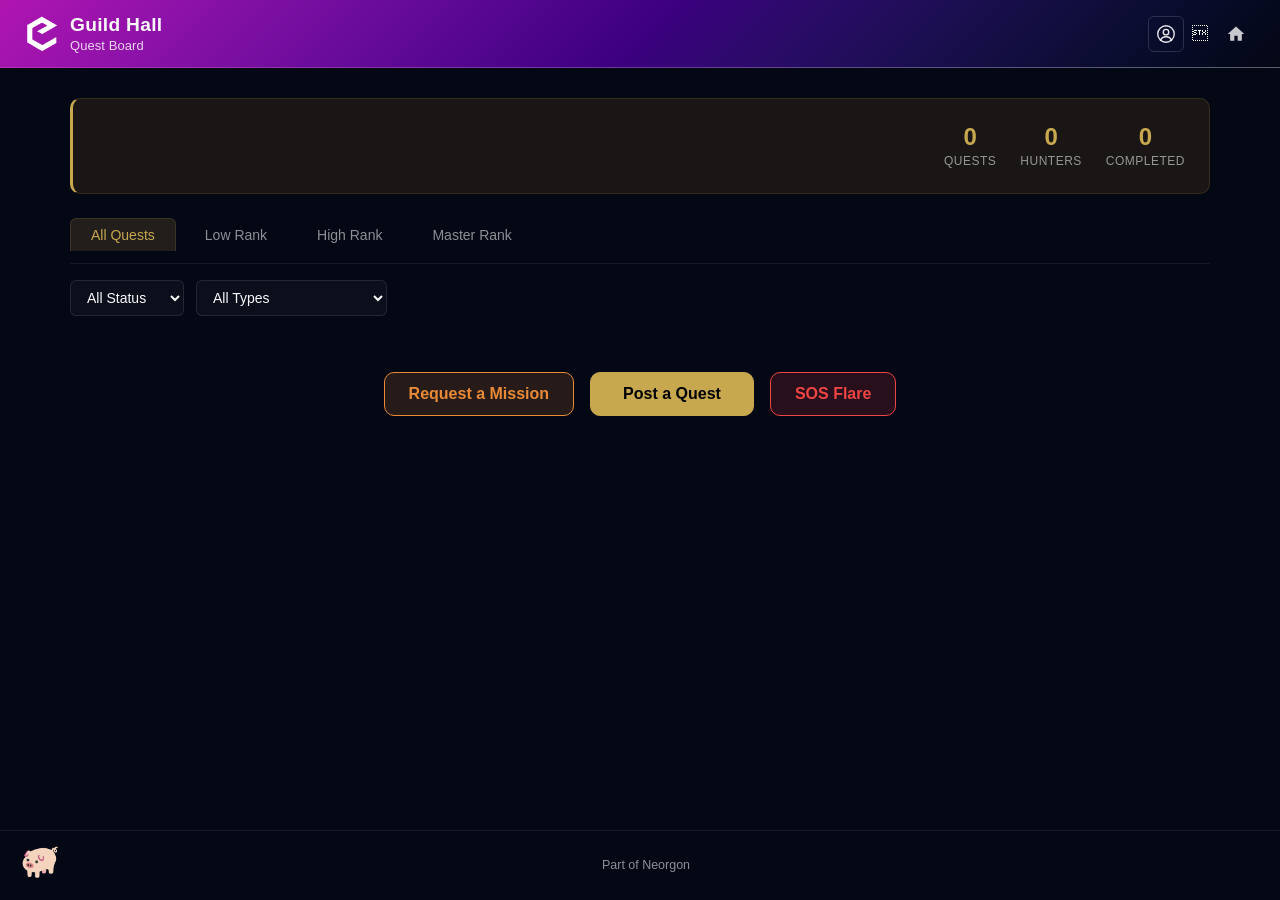
==== index.html @ f0997947 "chore: deploy pending updates — footer kit migration, og refresh, page work" ====
<!DOCTYPE html>
<html lang="en">
<head>
  <meta charset="UTF-8">
  <meta name="viewport" content="width=device-width, initial-scale=1.0">
  <meta http-equiv="Content-Security-Policy" content="default-src 'self'; base-uri 'self'; form-action 'self'; frame-ancestors 'none'; script-src 'self' 'unsafe-inline' https://esm.sh cdn.jsdelivr.net cdnjs.cloudflare.com https://challenges.cloudflare.com https://www.googletagmanager.com https://www.google-analytics.com https://plausible.io; style-src 'self' 'unsafe-inline' https://fonts.googleapis.com https://cdn.neorgon.org; font-src 'self' https://fonts.gstatic.com; img-src 'self' data: blob: https://*.convex.cloud https://img.clerk.com https://cdn.neorgon.org https://i.ytimg.com https://yt3.ggpht.com https://www.google-analytics.com; connect-src 'self' https://*.convex.cloud https://*.clerk.accounts.dev https://*.accounts.dev https://clerk-telemetry.com https://api.clerk.com https://challenges.cloudflare.com https://*.workers.dev https://www.google-analytics.com https://www.googletagmanager.com https://plausible.io; frame-src 'self' https://challenges.cloudflare.com https://*.clerk.accounts.dev https://*.accounts.dev https://www.youtube.com https://www.youtube-nocookie.com; worker-src 'self' blob:">
  <meta name="referrer" content="strict-origin-when-cross-origin">
  <meta http-equiv="X-Content-Type-Options" content="nosniff">
  <title>Guild Hall | Quest Board</title>
  <meta name="description" content="Post quests, track contributors, and unlock rewards on a Monster Hunter-inspired guild board. Gamified feature tracking for teams">
  <meta property="og:title" content="Guild Hall | Quest Board">
  <meta property="og:description" content="Post quests, track contributors, and unlock rewards on a Monster Hunter-inspired guild board">
  <meta property="og:type" content="website">
  <meta property="og:url" content="https://guildhall.neorgon.com/">
  <meta property="og:site_name" content="Neorgon">
  <meta name="twitter:card" content="summary_large_image">
  <meta name="twitter:title" content="Guild Hall | Quest Board">
  <meta name="twitter:description" content="Post quests, track contributors, and unlock rewards on a Monster Hunter-inspired guild board">
  <meta name="robots" content="index, follow">
  <link rel="canonical" href="https://guildhall.neorgon.com/">
  <meta property="og:locale" content="en_US">
  <meta name="theme-color" content="#040714">
  <meta property="og:image" content="https://guildhall.neorgon.com/og-preview.jpg">
  <meta property="og:image:width" content="1200">
  <meta property="og:image:height" content="630">
  <meta name="twitter:image" content="https://guildhall.neorgon.com/og-preview.jpg">
  <link rel="icon" type="image/x-icon" href="https://cdn.neorgon.org/v1.0.0/favicon.ico" />
  <link rel="stylesheet" href="https://cdn.neorgon.org/v1.0.0/styles/base.css">
    <link rel="stylesheet" href="css/style.css">
  <!-- Neorgon Header Kit (vendored; ?header=live swaps CSS to CDN) -->
  <script>(function(){var m=location.search.match(/[?&]theme=([\w-]+)/)||document.cookie.match(/(?:^|;\s*)neo_theme=([\w-]+)/);if(m&&m[1]!=='default')document.documentElement.dataset.theme=decodeURIComponent(m[1]);})();</script>
  <link rel="stylesheet" href="css/neorgon-header.css">
  <link rel="stylesheet" href="css/neorgon-themes.css">
  <link rel="stylesheet" href="https://cdn.neorgon.org/v1.0.0/header/season.css">
  <script defer src="js/neorgon-header.js"></script>
  <link rel="stylesheet" href="css/neorgon-footer.css">
  <script defer src="js/neorgon-footer.js"></script>
  <script type="application/ld+json">
  {
    "@context": "https://schema.org",
    "@type": "WebApplication",
    "name": "Guild Hall",
    "description": "Post quests, track contributors, and unlock rewards on a Monster Hunter-inspired guild board",
    "url": "https://guildhall.neorgon.com/",
    "applicationCategory": "DeveloperApplication",
    "operatingSystem": "Any",
    "offers": { "@type": "Offer", "price": "0", "priceCurrency": "USD" },
    "author": { "@type": "Organization", "name": "Neorgon", "url": "https://neorgon.com/" }
  }
  </script>
</head>
<body>

  <a class="skip-link" href="#main">Skip to content</a>

  <header class="header-bar" data-header-mode="content">
    <div class="header-logo">
      <a href="https://neorgon.com/" target="_blank" rel="noopener noreferrer">
        <img src="energon-classic-logo.png" class="header-logo-img" alt="Neorgon">
      </a>
      <a href="./" class="header-title-link">
        <h1>Guild Hall</h1>
        <div class="header-subtitle">Quest Board</div>
      </a>
    </div>


    <div class="header-right">
      <button type="button" class="auth-toggle" data-keep-mobile id="authToggle" aria-label="Account">
        <svg viewBox="0 0 24 24" width="22" height="22" fill="none" stroke="currentColor" stroke-width="1.5" stroke-linecap="round" stroke-linejoin="round" xmlns="http://www.w3.org/2000/svg" aria-hidden="true">
          <circle cx="12" cy="12" r="9"/>
          <circle cx="12" cy="10" r="3"/>
          <path d="M6 19c1.2-3 3.5-4 6-4s4.8 1 6 4"/>
        </svg>
      </button>
<a class="header-home" href="https://neorgon.com/" title="neorgon.com" aria-label="Neorgon home">
        <svg viewBox="0 0 24 24" fill="currentColor" xmlns="http://www.w3.org/2000/svg">
          <path d="M10 20v-6h4v6h5v-8h3L12 3 2 12h3v8z"/>
        </svg>
      </a>
    </div>
  </header>

  <div class="auth-panel" id="authPanel">
    <div class="auth-panel-inner">
      <div id="authGate">
        <div class="auth-tabs">
          <button class="auth-tab active" data-tab="login">Log In</button>
          <button class="auth-tab" data-tab="register">Register</button>
        </div>
        <div class="auth-form" id="authLoginForm">
          <input type="text" id="authLoginUser" placeholder="Hunter name" autocomplete="username" maxlength="20">
          <input type="password" id="authLoginPass" placeholder="Password" autocomplete="current-password">
          <button class="auth-submit" id="authLoginBtn">Log In</button>
        </div>
        <div class="auth-form" id="authRegisterForm" hidden>
          <input type="text" id="authRegUser" placeholder="Hunter name" autocomplete="username" maxlength="20">
          <input type="password" id="authRegPass" placeholder="Password" autocomplete="new-password">
          <input type="password" id="authInviteCode" placeholder="Invite code" autocomplete="off" title="Ask your Guildmaster for the invite code">
          <button class="auth-submit" id="authRegBtn">Register</button>
        </div>
      </div>
      <div id="authUser" hidden>
        <span class="auth-username" id="authUsername"></span>
        <span class="auth-role" id="authRole" hidden>Guildmaster</span>
        <button class="auth-logout" id="authLogout">Log out</button>
      </div>
    </div>
  </div>
  <div class="auth-divider"></div>

  <main id="main">
    <div class="container">

      <div class="guild-banner">
        <div class="guild-banner-text">
          <p class="guild-motto" id="guildMotto"></p>
        </div>
        <div class="guild-stats">
          <div class="guild-stat"><span class="stat-num" id="statQuests">0</span><span class="stat-label">Quests</span></div>
          <div class="guild-stat"><span class="stat-num" id="statHunters">0</span><span class="stat-label">Hunters</span></div>
          <div class="guild-stat"><span class="stat-num" id="statCompleted">0</span><span class="stat-label">Completed</span></div>
        </div>
      </div>

      <div class="board-controls">
        <div class="rank-tabs">
          <button class="rank-tab active" data-rank="all">All Quests</button>
          <button class="rank-tab rank-low" data-rank="low">Low Rank</button>
          <button class="rank-tab rank-high" data-rank="high">High Rank</button>
          <button class="rank-tab rank-master" data-rank="master">Master Rank</button>
        </div>
        <div class="board-filters">
          <select id="filterStatus" class="mh-select">
            <option value="all">All Status</option>
            <option value="requested">Requested</option>
            <option value="posted">Posted</option>
            <option value="active">Active</option>
            <option value="completed">Completed</option>
          </select>
          <select id="filterCategory" class="mh-select">
            <option value="all">All Types</option>
            <option value="hunt">Hunt (Feature)</option>
            <option value="slay">Slay (Bugfix)</option>
            <option value="capture">Capture (Improvement)</option>
            <option value="investigation">Investigation</option>
          </select>
          <span class="result-count" id="resultCount"></span>
        </div>
      </div>

      <div id="questGrid" class="quest-grid"></div>

      <div class="board-actions">
        <button class="btn-request-quest" id="requestQuestBtn">Request a Mission</button>
        <button class="btn-post-quest" id="postQuestBtn">Post a Quest</button>
        <button class="btn-sos" id="sosBtn" title="Send an SOS Flare">SOS Flare</button>
      </div>

    </div>
  </main>

  <!-- Quest detail modal -->
  <div class="modal" id="questModal">
    <div class="modal-panel quest-detail" id="questDetail"></div>
  </div>

  <!-- Post quest modal -->
  <div class="modal" id="postModal">
    <div class="modal-panel post-form">
      <h3>Post a New Quest</h3>
      <label for="questTitle">Quest Name</label>
      <input id="questTitle" type="text" placeholder="e.g. Implement dark mode toggle" maxlength="80">
      <label for="questDesc">Description</label>
      <textarea id="questDesc" rows="3" placeholder="Describe the objective..."></textarea>
      <div class="form-row">
        <div class="form-field">
          <label for="questRank">Rank</label>
          <select id="questRank" class="mh-select">
            <option value="low">Low Rank (1-3 stars)</option>
            <option value="high">High Rank (4-6 stars)</option>
            <option value="master">Master Rank (7-9 stars)</option>
          </select>
        </div>
        <div class="form-field">
          <label for="questStars">Stars</label>
          <select id="questStars" class="mh-select">
            <option value="1">1</option>
            <option value="2">2</option>
            <option value="3">3</option>
          </select>
        </div>
      </div>
      <div class="form-row">
        <div class="form-field">
          <label for="questCategory">Type</label>
          <select id="questCategory" class="mh-select">
            <option value="hunt">Hunt (Feature)</option>
            <option value="slay">Slay (Bugfix)</option>
            <option value="capture">Capture (Improvement)</option>
            <option value="investigation">Investigation</option>
          </select>
        </div>
        <div class="form-field">
          <label for="questRepo">Repository (optional)</label>
          <input id="questRepo" type="text" placeholder="org/repo">
        </div>
      </div>
      <label for="questReward">Reward Badge</label>
      <select id="questReward" class="mh-select"></select>
      <div class="form-actions">
        <button class="btn-secondary" id="postCancel">Cancel</button>
        <button class="btn-primary" id="postSubmit">Post Quest</button>
      </div>
    </div>
  </div>

  <!-- Request mission modal -->
  <div class="modal" id="requestModal">
    <div class="modal-panel post-form">
      <h3>Request a Mission</h3>
      <label for="reqTitle">Objective</label>
      <input id="reqTitle" type="text" placeholder="e.g. Linkerd + Calico POC" maxlength="80">
      <label for="reqDesc">Description</label>
      <textarea id="reqDesc" rows="3" placeholder="Describe the objective and context..."></textarea>
      <div class="form-row">
        <div class="form-field">
          <label for="reqRank">Rank</label>
          <select id="reqRank" class="mh-select">
            <option value="low">Low Rank (1-3 stars)</option>
            <option value="high">High Rank (4-6 stars)</option>
            <option value="master">Master Rank (7-9 stars)</option>
          </select>
        </div>
        <div class="form-field">
          <label for="reqSublevel">Difficulty (monster)</label>
          <select id="reqSublevel" class="mh-select"></select>
        </div>
      </div>
      <div class="form-row">
        <div class="form-field">
          <label for="reqStars">Stars</label>
          <input id="reqStars" type="number" min="0" placeholder="0 = TBD" value="0">
        </div>
        <div class="form-field">
          <label for="reqKarma">Karma</label>
          <input id="reqKarma" type="number" min="0" placeholder="0 = TBD" value="0">
        </div>
      </div>
      <label for="reqCategory">Type</label>
      <select id="reqCategory" class="mh-select">
        <option value="hunt">Hunt (Feature)</option>
        <option value="slay">Slay (Bugfix)</option>
        <option value="capture">Capture (Improvement)</option>
        <option value="investigation">Investigation</option>
      </select>
      <label for="reqSuggestions">Tool suggestions (one per line)</label>
      <textarea id="reqSuggestions" rows="2" placeholder="Linkerd docs&#10;Calico docs"></textarea>
      <div class="form-actions">
        <button class="btn-secondary" id="reqCancel">Cancel</button>
        <button class="btn-primary" id="reqSubmit">Submit Request</button>
      </div>
    </div>
  </div>

  <!-- Hunter card modal -->
  <div class="modal" id="hunterModal">
    <div class="modal-panel hunter-card" id="hunterCard"></div>
  </div>

  <!-- Poogie easter egg -->
  <div class="poogie" id="poogie" title="Pet me!">&#x1F416;</div>

  <footer class="neo-footer" data-footer-mode="minimal">
  </footer>

  <script type="module" src="js/app.js"></script>
</body>
</html>
---- css/style.css ----
/* ── Reset & base ──────────────────────────────────────────── */
*, *::before, *::after { margin: 0; padding: 0; box-sizing: border-box; }

html { height: 100%; }

:root {
  --bg: #040714;
  --surface-1: rgba(255,255,255,.03);
  --surface-2: rgba(255,255,255,.06);
  --border-subtle: rgba(255,255,255,.07);
  --border: rgba(255,255,255,.1);
  --border-strong: rgba(255,255,255,.22);
  --text-primary: #f9f9f9;
  --text-secondary: #cacaca;
  --text-muted: rgba(255,255,255,.55);
  --accent: #ef4444;
  --accent-dim: rgba(239,68,68,.15);
  --accent-bright: #f87171;
  --font: 'Avenir Next', -apple-system, BlinkMacSystemFont, 'Segoe UI', Roboto, Oxygen, Ubuntu, Cantarell, sans-serif;
  --text-xs: 0.75rem; --text-sm: 0.875rem; --text-base: 1rem;
  --text-lg: 1.125rem; --text-xl: 1.25rem; --text-2xl: 1.5rem;
  --space-1: 4px; --space-2: 8px; --space-3: 12px; --space-4: 16px;
  --space-6: 24px; --space-8: 32px;
  --radius-sm: 6px; --radius: 10px; --radius-lg: 15px;
  --ease-snap: cubic-bezier(0.34, 1.56, 0.64, 1);
  --dur-fast: 120ms; --dur: 200ms;

  /* MH theme tokens */
  --mh-gold: #c8a84e;
  --mh-gold-dim: rgba(200, 168, 78, 0.15);
  --mh-gold-glow: rgba(200, 168, 78, 0.3);
  --mh-parchment: rgba(42, 34, 24, 0.6);
  --mh-leather: #1a1410;
  --mh-low: #4a90d9;
  --mh-low-dim: rgba(74, 144, 217, 0.15);
  --mh-high: #e88a36;
  --mh-high-dim: rgba(232, 138, 54, 0.15);
  --mh-master: #c44dff;
  --mh-master-dim: rgba(196, 77, 255, 0.15);
}

body {
  font-family: var(--font);
  background: var(--bg);
  min-height: 100%;
  color: var(--text-primary);
  display: flex; flex-direction: column;
}

main#main {
  flex: 1;
  display: flex;
  flex-direction: column;
  min-height: 0;
  width: 100%;
}

/* ── Auth toggle ──────────────────────────────────────────── */
.auth-toggle {
  padding: 6px;
  border: 1px solid rgba(255,255,255,0.15);
  border-radius: var(--radius-sm);
  background: transparent;
  color: rgba(255,255,255,0.9);
  cursor: pointer;
  display: flex;
  align-items: center;
  transition: background var(--dur), color var(--dur);
}
.auth-toggle svg {
  width: 22px;
  height: 22px;
  flex-shrink: 0;
  display: block;
}
.auth-toggle:hover { color: #fff; background: rgba(255,255,255,.12); }
.auth-toggle.logged-in { color: var(--mh-gold); }
.auth-toggle.logged-in svg circle:nth-of-type(2) {
  fill: currentColor;
  stroke: none;
}

/* ── Auth panel ───────────────────────────────────────────── */
.auth-panel {
  max-height: 0; overflow: hidden;
  background: linear-gradient(180deg, #0a0814 0%, var(--bg) 100%);
  transition: max-height 0.3s ease, padding 0.3s ease;
  padding: 0 var(--space-6);
}
.auth-panel.open { max-height: 160px; padding: var(--space-4) var(--space-6); }
.auth-panel-inner { max-width: 480px; margin: 0 auto; }
.auth-panel [hidden] { display: none !important; }
.auth-tabs { display: flex; gap: 4px; margin-bottom: var(--space-3); }
.auth-tab {
  flex: 1; padding: 7px; text-align: center;
  background: rgba(255,255,255,.04); border: 1px solid rgba(255,255,255,.18); border-radius: var(--radius-sm);
  color: rgba(255,255,255,.7); font: inherit; font-size: var(--text-sm); font-weight: 500;
  cursor: pointer; transition: color .15s, border-color .15s, background .15s;
}
.auth-tab:hover { color: var(--text-primary); border-color: rgba(255,255,255,.3); }
.auth-tab.active { color: var(--mh-gold); border-color: var(--mh-gold); background: var(--mh-gold-dim); }
.auth-form { display: flex; gap: var(--space-2); align-items: center; flex-wrap: wrap; }
.auth-form input {
  flex: 1; min-width: 120px;
  background: var(--surface-1); border: 1px solid var(--border); border-radius: var(--radius-sm);
  padding: 8px 12px; font: inherit; font-size: var(--text-sm); color: var(--text-primary); outline: none;
  transition: border-color .2s;
}
.auth-form input::placeholder { color: var(--text-muted); }
.auth-form input:focus { border-color: var(--mh-gold); }
.auth-submit {
  padding: 8px 18px; border-radius: var(--radius-sm);
  border: 1px solid var(--mh-gold); background: var(--mh-gold); color: #000;
  font: inherit; font-size: var(--text-sm); font-weight: 600;
  cursor: pointer; transition: opacity .15s; white-space: nowrap;
}
.auth-submit:hover { opacity: .85; }
#authUser { display: flex; align-items: center; gap: var(--space-3); }
.auth-username { font-size: var(--text-sm); font-weight: 600; color: var(--mh-gold); }
.auth-role {
  font-size: var(--text-xs); font-weight: 700;
  padding: 2px 8px; border-radius: 4px;
  background: var(--mh-master-dim); color: var(--mh-master);
  text-transform: uppercase; letter-spacing: .5px;
}
.auth-logout {
  background: none; border: 1px solid var(--border); border-radius: var(--radius-sm);
  padding: 5px 12px; font: inherit; font-size: var(--text-xs); color: var(--text-muted);
  cursor: pointer; transition: color .15s, border-color .15s;
}
.auth-logout:hover { color: var(--text-primary); border-color: var(--border-strong); }
.auth-divider {
  height: 0;
  background: linear-gradient(90deg, transparent 0%, var(--mh-gold) 50%, transparent 100%);
  transition: height 0.3s ease;
}
.auth-panel.open + .auth-divider { height: 2px; }

/* ── Layout ───────────────────────────────────────────────── */
.container {
  max-width: 1200px; width: 100%; margin: 0 auto;
  padding: 30px; flex: 1;
}


/* ── Guild banner ─────────────────────────────────────────── */
.guild-banner {
  background: var(--mh-parchment);
  border: 1px solid var(--mh-gold-dim);
  border-left: 3px solid var(--mh-gold);
  border-radius: var(--radius);
  padding: var(--space-6);
  margin-bottom: var(--space-6);
  display: flex; align-items: center; justify-content: space-between;
  gap: var(--space-6);
}
.guild-motto {
  font-size: var(--text-sm); color: var(--mh-gold);
  font-style: italic; max-width: 500px; line-height: 1.5;
}
.guild-stats { display: flex; gap: var(--space-6); flex-shrink: 0; }
.guild-stat { text-align: center; }
.stat-num { display: block; font-size: var(--text-2xl); font-weight: 700; color: var(--mh-gold); }
.stat-label { font-size: var(--text-xs); color: var(--text-muted); text-transform: uppercase; letter-spacing: .5px; }

/* ── Board controls ───────────────────────────────────────── */
.board-controls { margin-bottom: var(--space-6); }

.rank-tabs {
  display: flex; gap: var(--space-2); margin-bottom: var(--space-4);
  border-bottom: 1px solid var(--border-subtle); padding-bottom: var(--space-3);
}
.rank-tab {
  padding: 8px 20px; border-radius: var(--radius-sm) var(--radius-sm) 0 0;
  background: transparent; border: 1px solid transparent; border-bottom: none;
  color: var(--text-muted); font: inherit; font-size: var(--text-sm);
  cursor: pointer; transition: all var(--dur); font-weight: 500;
}
.rank-tab:hover { color: var(--text-primary); background: var(--surface-1); }
.rank-tab.active {
  color: var(--mh-gold); background: var(--mh-gold-dim);
  border-color: var(--mh-gold-dim);
}
.rank-tab.rank-low.active { color: var(--mh-low); background: var(--mh-low-dim); border-color: var(--mh-low-dim); }
.rank-tab.rank-high.active { color: var(--mh-high); background: var(--mh-high-dim); border-color: var(--mh-high-dim); }
.rank-tab.rank-master.active { color: var(--mh-master); background: var(--mh-master-dim); border-color: var(--mh-master-dim); }

.board-filters {
  display: flex; align-items: center; gap: var(--space-3); flex-wrap: wrap;
}

.mh-select {
  padding: 8px 12px; background: var(--surface-1); border: 1px solid var(--border);
  border-radius: var(--radius-sm); color: var(--text-primary);
  font: inherit; font-size: var(--text-sm); cursor: pointer;
  transition: border-color var(--dur); outline: none;
}
.mh-select:focus { border-color: var(--mh-gold); }
.mh-select option { background: #0d0f1a; color: var(--text-primary); }

.result-count { font-size: var(--text-sm); color: var(--text-muted); margin-left: auto; }

/* ── Quest grid ───────────────────────────────────────────── */
.quest-grid {
  display: grid; grid-template-columns: repeat(auto-fill, minmax(340px, 1fr));
  gap: var(--space-4);
}

/* ── Quest card ───────────────────────────────────────────── */
.quest-card {
  background: var(--mh-parchment);
  border: 1px solid var(--border);
  border-radius: var(--radius);
  padding: var(--space-6);
  cursor: pointer;
  transition: transform var(--dur) ease-out, box-shadow var(--dur) ease-out, border-color var(--dur);
  animation: fadeIn 0.3s ease-out both;
  display: flex; flex-direction: column; gap: var(--space-2);
}
.quest-card:hover {
  transform: translateY(-3px);
  box-shadow: 0 8px 24px rgba(0,0,0,0.3);
}
.quest-card.rank-low { border-left: 3px solid var(--mh-low); }
.quest-card.rank-low:hover { border-color: var(--mh-low); }
.quest-card.rank-high { border-left: 3px solid var(--mh-high); }
.quest-card.rank-high:hover { border-color: var(--mh-high); }
.quest-card.rank-master { border-left: 3px solid var(--mh-master); }
.quest-card.rank-master:hover { border-color: var(--mh-master); }

.quest-card-header { display: flex; align-items: center; gap: var(--space-2); flex-wrap: wrap; }

.quest-card-monster { flex-shrink: 0; }
.quest-monster-icon {
  width: 36px; height: 36px; display: block; object-fit: contain;
  filter: drop-shadow(0 0 4px rgba(200,168,78,.4));
}
.quest-rewards-text {
  font-size: var(--text-xs); color: var(--text-muted); font-weight: 500;
}

.quest-rank-badge {
  font-size: var(--text-xs); font-weight: 600; padding: 3px 10px;
  border-radius: 12px; text-transform: uppercase; letter-spacing: .5px;
}
.quest-rank-badge.rank-low { background: var(--mh-low-dim); color: var(--mh-low); }
.quest-rank-badge.rank-high { background: var(--mh-high-dim); color: var(--mh-high); }
.quest-rank-badge.rank-master { background: var(--mh-master-dim); color: var(--mh-master); }
.quest-rank-badge.small { font-size: 0.65rem; padding: 2px 6px; }

.quest-stars { display: flex; gap: 2px; }
.star { font-size: 0.9rem; }
.star-low { color: var(--mh-low); }
.star-high { color: var(--mh-high); }
.star-master { color: var(--mh-master); }
.star-tbd { color: var(--text-muted); font-size: var(--text-xs); font-weight: 600; }
.quest-stars-lg .star { font-size: 1.2rem; }

.quest-status {
  font-size: var(--text-xs); font-weight: 500; padding: 2px 8px;
  border-radius: 8px; margin-left: auto;
}
.status-posted { background: rgba(255,255,255,.08); color: var(--text-muted); }
.status-requested { background: rgba(232,138,54,.15); color: var(--mh-high); }
.status-active { background: var(--mh-gold-dim); color: var(--mh-gold); }
.status-completed { background: rgba(74,222,128,.12); color: #4ade80; }

.quest-title {
  font-size: var(--text-lg); font-weight: 600; color: var(--text-primary);
  line-height: 1.3;
}
.quest-desc {
  font-size: var(--text-sm); color: var(--text-muted); line-height: 1.5;
  display: -webkit-box; -webkit-line-clamp: 2; -webkit-box-orient: vertical; overflow: hidden;
}

.quest-meta {
  display: flex; align-items: center; gap: var(--space-2); flex-wrap: wrap;
  margin-top: var(--space-2);
}
.quest-category {
  font-size: var(--text-xs); color: var(--text-secondary);
  background: var(--surface-2); padding: 2px 10px; border-radius: 10px;
}
.quest-repo {
  font-size: var(--text-xs); color: var(--text-muted);
  font-family: 'SF Mono', Consolas, monospace;
}
.quest-hunters { font-size: var(--text-xs); color: var(--text-muted); }
.quest-reward-tag {
  font-size: var(--text-xs); color: var(--mh-gold);
  background: var(--mh-gold-dim); padding: 2px 8px; border-radius: 8px;
}

.quest-footer {
  display: flex; justify-content: space-between; align-items: center;
  margin-top: var(--space-2); padding-top: var(--space-2);
  border-top: 1px solid var(--border-subtle);
}
.quest-posted-by { font-size: var(--text-xs); color: var(--text-muted); }
.quest-time { font-size: var(--text-xs); color: var(--text-muted); }

/* ── Board actions ────────────────────────────────────────── */
.board-actions {
  display: flex; justify-content: center; gap: var(--space-4);
  margin-top: var(--space-8); padding-bottom: var(--space-8);
}

.btn-request-quest {
  padding: 12px 24px;
  background: var(--mh-high-dim); border: 1px solid var(--mh-high);
  border-radius: var(--radius); color: var(--mh-high);
  font: inherit; font-size: var(--text-base); font-weight: 600;
  cursor: pointer; transition: all var(--dur);
}
.btn-request-quest:hover { background: var(--mh-high); color: #000; }

.btn-post-quest {
  padding: 12px 32px;
  background: var(--mh-gold); border: 1px solid var(--mh-gold);
  border-radius: var(--radius); color: #000;
  font: inherit; font-size: var(--text-base); font-weight: 600;
  cursor: pointer; transition: all var(--dur);
}
.btn-post-quest:hover { filter: brightness(1.1); box-shadow: 0 0 20px var(--mh-gold-glow); }

.btn-sos {
  padding: 12px 24px;
  background: var(--accent-dim); border: 1px solid var(--accent);
  border-radius: var(--radius); color: var(--accent);
  font: inherit; font-size: var(--text-base); font-weight: 600;
  cursor: pointer; transition: all var(--dur);
}
.btn-sos:hover { background: var(--accent); color: #fff; }
.btn-sos.sos-active {
  animation: sosPulse 0.5s ease-out;
  background: var(--accent); color: #fff;
}
@keyframes sosPulse {
  0% { box-shadow: 0 0 0 0 rgba(239,68,68,.6); }
  100% { box-shadow: 0 0 0 20px rgba(239,68,68,0); }
}

/* ── Empty state ──────────────────────────────────────────── */
.empty-state {
  grid-column: 1 / -1; text-align: center;
  padding: 60px 20px; color: var(--text-muted); font-size: var(--text-sm);
}

/* ── Modals ───────────────────────────────────────────────── */
.modal {
  display: none; position: fixed; inset: 0; z-index: 300;
  background: rgba(0,0,0,.65); backdrop-filter: blur(4px);
  align-items: center; justify-content: center;
  padding: var(--space-6);
}
.modal.open { display: flex; }

.modal-panel {
  background: #0d0f1a;
  border: 1px solid var(--border);
  border-radius: var(--radius-lg);
  padding: var(--space-8);
  width: 100%; max-width: 600px;
  max-height: 85vh; overflow-y: auto;
  animation: fadeIn 0.2s ease-out;
  position: relative;
}

.modal-close {
  position: absolute; top: 12px; right: 16px;
  background: none; border: none; color: var(--text-muted);
  font-size: 1.5rem; cursor: pointer; padding: 4px 8px;
  transition: color var(--dur);
}
.modal-close:hover { color: var(--text-primary); }

/* ── Quest detail ─────────────────────────────────────────── */
.qd-header { display: flex; align-items: center; gap: var(--space-3); margin-bottom: var(--space-4); flex-wrap: wrap; }
.qd-monster .quest-monster-icon { width: 48px; height: 48px; }
.qd-rewards { font-size: var(--text-sm); color: var(--text-secondary); font-weight: 500; }
.qd-title { font-size: var(--text-2xl); font-weight: 700; margin-bottom: var(--space-2); color: var(--text-primary); }
.qd-category { font-size: var(--text-sm); color: var(--text-secondary); margin-bottom: var(--space-4); }
.qd-desc { font-size: var(--text-base); color: var(--text-secondary); line-height: 1.6; margin-bottom: var(--space-4); }
.qd-repo { font-size: var(--text-sm); color: var(--text-muted); margin-bottom: var(--space-3); }
.qd-reward {
  font-size: var(--text-sm); color: var(--text-secondary);
  background: var(--mh-gold-dim); padding: var(--space-3);
  border-radius: var(--radius-sm); margin-bottom: var(--space-4);
  border-left: 3px solid var(--mh-gold);
}
.reward-badge { color: var(--mh-gold); font-weight: 600; }
.qd-suggestions { margin-bottom: var(--space-4); }
.qd-suggestions h4 { font-size: var(--text-sm); color: var(--text-secondary); margin-bottom: var(--space-2); }
.qd-suggestions-list { margin: 0; padding-left: 20px; color: var(--text-muted); font-size: var(--text-sm); line-height: 1.8; }
.qd-suggestions-empty { font-size: var(--text-sm); color: var(--text-muted); font-style: italic; margin: 0; }
.qd-suggestions-edit textarea { width: 100%; margin-bottom: var(--space-2); padding: 8px 12px; background: var(--surface-1); border: 1px solid var(--border); border-radius: var(--radius-sm); color: var(--text-primary); font: inherit; font-size: var(--text-sm); }
.qd-suggestions-edit .btn-secondary { margin-right: var(--space-2); }
.btn-link { background: none; border: none; color: var(--mh-gold); font: inherit; font-size: var(--text-sm); cursor: pointer; padding: 0; text-decoration: underline; }
.btn-link:hover { color: var(--mh-gold-glow); }
.qd-info { font-size: var(--text-sm); color: var(--text-muted); margin-bottom: var(--space-4); line-height: 2; }

.hunter-tag {
  display: inline-block; padding: 2px 10px; border-radius: 10px;
  background: var(--surface-2); color: var(--text-secondary);
  font-size: var(--text-xs); cursor: pointer; transition: all var(--dur);
}
.hunter-tag:hover { background: var(--mh-gold-dim); color: var(--mh-gold); }
.hunter-tag.completed { background: rgba(74,222,128,.12); color: #4ade80; }

.qd-actions { display: flex; gap: var(--space-3); margin-top: var(--space-4); }
.btn-accept {
  padding: 10px 24px; border-radius: var(--radius-sm);
  background: var(--mh-gold-dim); border: 1px solid var(--mh-gold); color: var(--mh-gold);
  font: inherit; font-size: var(--text-sm); font-weight: 600;
  cursor: pointer; transition: all var(--dur);
}
.btn-accept:hover { background: var(--mh-gold); color: #000; }
.btn-complete {
  padding: 10px 24px; border-radius: var(--radius-sm);
  background: rgba(74,222,128,.12); border: 1px solid #4ade80; color: #4ade80;
  font: inherit; font-size: var(--text-sm); font-weight: 600;
  cursor: pointer; transition: all var(--dur);
}
.btn-complete:hover { background: #4ade80; color: #000; }
.btn-approve {
  padding: 10px 24px; border-radius: var(--radius-sm);
  background: var(--mh-high-dim); border: 1px solid var(--mh-high); color: var(--mh-high);
  font: inherit; font-size: var(--text-sm); font-weight: 600;
  cursor: pointer; transition: all var(--dur);
}
.btn-approve:hover { background: var(--mh-high); color: #000; }
.qd-actions .btn-approve { order: -1; }
.qd-login-hint { font-size: var(--text-sm); color: var(--text-muted); font-style: italic; }

/* ── Post quest form ──────────────────────────────────────── */
.post-form h3 { font-size: var(--text-lg); margin-bottom: var(--space-4); color: var(--mh-gold); }
.post-form label {
  display: block; font-size: var(--text-sm); color: var(--text-secondary);
  margin-bottom: var(--space-1); margin-top: var(--space-3);
}
.post-form input, .post-form textarea {
  width: 100%; padding: 10px 14px;
  background: var(--surface-1); border: 1px solid var(--border);
  border-radius: var(--radius-sm); color: var(--text-primary);
  font: inherit; font-size: var(--text-sm); outline: none;
  transition: border-color var(--dur);
}
.post-form input:focus, .post-form textarea:focus { border-color: var(--mh-gold); }
.post-form textarea { resize: vertical; min-height: 60px; }
.form-row { display: flex; gap: var(--space-4); margin-top: var(--space-2); }
.form-field { flex: 1; }
.form-field label { margin-top: var(--space-2); }
.form-actions {
  display: flex; gap: var(--space-2); margin-top: var(--space-6); justify-content: flex-end;
}
.btn-secondary {
  padding: 8px 20px; border-radius: var(--radius-sm);
  background: var(--surface-2); border: 1px solid var(--border); color: var(--text-secondary);
  font: inherit; font-size: var(--text-sm); cursor: pointer; transition: all var(--dur);
}
.btn-secondary:hover { background: rgba(255,255,255,.08); }
.btn-primary {
  padding: 8px 20px; border-radius: var(--radius-sm);
  background: var(--mh-gold); border: 1px solid var(--mh-gold); color: #000;
  font: inherit; font-size: var(--text-sm); font-weight: 600;
  cursor: pointer; transition: all var(--dur);
}
.btn-primary:hover { filter: brightness(1.1); }

/* ── Hunter card ──────────────────────────────────────────── */
.hc-header { display: flex; align-items: center; gap: var(--space-4); margin-bottom: var(--space-6); }
.hc-avatar {
  width: 60px; height: 60px; border-radius: 50%;
  background: var(--mh-gold-dim); border: 2px solid var(--mh-gold);
  display: flex; align-items: center; justify-content: center;
  font-size: var(--text-2xl); font-weight: 700; color: var(--mh-gold);
}
.hc-name { font-size: var(--text-xl); font-weight: 700; color: var(--text-primary); }
.hc-title { font-size: var(--text-sm); color: var(--mh-gold); font-style: italic; }
.hc-stats {
  display: flex; gap: var(--space-6); margin-bottom: var(--space-6);
  padding: var(--space-4); background: var(--mh-parchment);
  border-radius: var(--radius-sm); border-left: 3px solid var(--mh-gold);
}
.hc-stat { text-align: center; flex: 1; }
.hc-badges h4, .hc-quests h4 { font-size: var(--text-sm); color: var(--text-secondary); margin-bottom: var(--space-3); }
.badge-grid { display: flex; flex-wrap: wrap; gap: var(--space-2); margin-bottom: var(--space-6); }
.badge-item {
  display: flex; align-items: center; gap: var(--space-2);
  padding: 6px 12px; border-radius: var(--radius-sm);
  background: var(--surface-1); border: 1px solid var(--border);
  font-size: var(--text-sm);
}
.badge-icon { font-size: 1.1rem; }
.badge-name { color: var(--text-secondary); }
.badge-low { border-color: var(--mh-low-dim); }
.badge-high { border-color: var(--mh-high-dim); }
.badge-master { border-color: var(--mh-master-dim); }
.badge-special { border-color: var(--mh-gold-dim); }
.hc-no-badges { font-size: var(--text-sm); color: var(--text-muted); margin-bottom: var(--space-6); }
.hc-quest-row {
  display: flex; align-items: center; gap: var(--space-3);
  padding: 6px 0; border-bottom: 1px solid var(--border-subtle);
  font-size: var(--text-sm); color: var(--text-secondary);
}
.hc-empty { font-size: var(--text-sm); color: var(--text-muted); }

/* ── Quest complete overlay ───────────────────────────────── */
.quest-complete-overlay {
  position: fixed; inset: 0; z-index: 500;
  background: rgba(0,0,0,.7);
  display: flex; align-items: center; justify-content: center;
  opacity: 0; transition: opacity 0.5s ease;
  pointer-events: none;
}
.quest-complete-overlay.show { opacity: 1; }
.quest-complete-text {
  font-size: 3rem; font-weight: 800; color: var(--mh-gold);
  text-shadow: 0 0 40px var(--mh-gold-glow), 0 0 80px var(--mh-gold-glow);
  letter-spacing: 6px; text-transform: uppercase;
  animation: questCompleteIn 0.6s var(--ease-snap);
}
@keyframes questCompleteIn {
  from { transform: scale(0.5); opacity: 0; }
  to { transform: scale(1); opacity: 1; }
}

/* ── Poogie ───────────────────────────────────────────────── */
.poogie {
  position: fixed; bottom: 20px; left: 20px;
  font-size: 2rem; cursor: pointer;
  transition: transform 0.3s var(--ease-snap);
  filter: grayscale(0.3);
  z-index: 100;
  user-select: none;
}
.poogie:hover { filter: grayscale(0); transform: scale(1.2); }
.poogie.pet { animation: poogieBounce 0.4s var(--ease-snap); }
@keyframes poogieBounce {
  0% { transform: scale(1); }
  40% { transform: scale(1.4) rotate(-10deg); }
  100% { transform: scale(1); }
}

/* ── Toast ────────────────────────────────────────────────── */
.toast {
  position: fixed; bottom: 24px; right: 24px; z-index: 999;
  background: #1a1730; border: 1px solid var(--mh-gold-dim);
  border-radius: 8px; padding: 10px 16px;
  font-size: 0.84rem; color: var(--text-primary);
  box-shadow: 0 4px 20px rgba(0,0,0,0.55);
  pointer-events: none;
  transform: translateY(8px); opacity: 0;
  transition: opacity 0.18s, transform 0.18s;
}
.toast.visible { opacity: 1; transform: translateY(0); }

/* ── Focus & skip link ────────────────────────────────────── */
:focus-visible { outline: 2px solid var(--mh-gold); outline-offset: 2px; }
.skip-link {
  position: absolute; top: -100%; left: var(--space-4); z-index: 1000;
  padding: var(--space-2) var(--space-4);
  background: var(--mh-gold); color: #000;
  font-weight: 600; font-size: var(--text-sm);
  border-radius: 0 0 var(--radius-sm) var(--radius-sm);
  text-decoration: none; transition: top var(--dur);
}
.skip-link:focus { top: 0; }

/* ── Animations ───────────────────────────────────────────── */
@keyframes fadeIn {
  from { opacity: 0; transform: translateY(8px); }
  to   { opacity: 1; transform: translateY(0); }
}
button:active { transform: scale(0.97); transition-duration: var(--dur-fast); }

/* ── Reduced motion ───────────────────────────────────────── */
@media (prefers-reduced-motion: reduce) {
  *, *::before, *::after {
    animation-duration: 0.01ms !important;
    transition-duration: 0.01ms !important;
  }
}

/* ── Responsive ───────────────────────────────────────────── */
@media (max-width: 700px) {
  .container { padding: var(--space-4); }
  .guild-banner { flex-direction: column; text-align: center; }
  .guild-stats { justify-content: center; }
  .rank-tabs { flex-wrap: wrap; gap: var(--space-1); }
  .rank-tab { flex: 1; min-width: 0; padding: 8px 12px; text-align: center; font-size: var(--text-xs); }
  .board-filters { gap: var(--space-2); }
  .quest-grid { grid-template-columns: 1fr; }
  .board-actions { flex-direction: column; align-items: center; }
  .form-row { flex-direction: column; gap: var(--space-2); }
  .modal-panel { padding: var(--space-6); max-height: 90vh; }
  .quest-complete-text { font-size: 1.8rem; letter-spacing: 3px; }
  .auth-panel.open { max-height: 220px; }
  .auth-form { flex-direction: column; }
  .auth-form input { width: 100%; }
}
---- css/neorgon-header.css ----
/* ══════════════════════════════════════════════════════════════
   Neorgon Header Kit — header.css
   Canonical source: packages/neorgon-ui/header/
   Vendored per site as css/neorgon-header.css — do not edit copies.
   Live CDN: https://cdn.neorgon.org/v1.0.0/header/header.css
   ══════════════════════════════════════════════════════════════ */

:root {
  /* Geometry */
  --header-h: 68px;
  --header-h-app: 56px;
  --header-control-h: 40px; /* every header control (buttons, ⋯, palette, home) shares this height */
  /* Logo height. A token, not a literal, so a site can make the mark carry more
     weight without forking the kit. Default 36px = the historical value, so
     nothing changes for a site that never sets it. The bar is 68px with no
     vertical padding, so ~52px is the practical ceiling before the mark starts
     to look wedged against the edges. */
  --header-logo-h: 36px;
  --header-logo-h-mobile: 28px;

  /* Palette — themes override these (see themes.css) */
  --header-bg-start: #B015B0;
  --header-bg-mid: #3D0080;
  --header-bg-end: #040714;
  /* Kept here for anything that references the composed gradient, but the
     authoritative copy is re-declared on .header-bar below — see the note
     there before changing either. */
  --header-bg: linear-gradient(in oklch 135deg, var(--header-bg-start) 0%, var(--header-bg-mid) 50%, var(--header-bg-end) 100%);
  --header-glass: rgba(0, 9, 18, .35);
  --header-text: #f9f9f9;
  --header-text-dim: rgba(255, 255, 255, .72);
  --header-border: rgba(255, 255, 255, .07);
  --header-border-strong: rgba(255, 255, 255, .22);
  --header-accent: #e879f9;
  --header-menu-bg: #10142a;
  --header-menu-hover: rgba(255, 255, 255, .08);

  /* Focus ring — near-white with a whisper of the brand hue so it never
     reads as a stray browser default. 5.77:1 (bright end) to 17.98:1
     (dark end) against the bar, 16.54:1 on the menu. Themes may override. */
  --header-focus: oklch(0.97 0.02 320);
  --header-focus-w: 2px;

  /* Icon sizing. Two tokens: a filled glyph reads heavier than a stroked
     one in the same box, so the solid home icon is set smaller to match
     optically. */
  --header-icon: 22px;        /* stroked glyphs (palette) */
  --header-icon-solid: 20px;  /* filled glyphs (home) */

  /* ease-out-quart: fast start, long settle, no overshoot. */
  --header-ease: cubic-bezier(.22, 1, .36, 1);
  --header-ease-in: cubic-bezier(.55, 0, 1, .45);
}

/* Colour judgements about the DEFAULT gradient specifically. Scoped to
   html:not([data-theme]) because themes.css sets these per theme at the
   same specificity as :root — a :root override here would silently
   overwrite all five palettes. Every consumer below pairs them with a
   var() fallback to the theme's own token. */
html:not([data-theme]) {
  /* --header-border-strong (.22) measures 1.91-1.95:1 on the bar, below
     the 3:1 WCAG 1.4.11 needs for a control boundary. .42 gives 3.73-4.02:1. */
  --header-control-border: rgba(255, 255, 255, .42);

  /* --header-bg-end (#040714) is identical to the standard page
     background, so a flat hairline measures 1.14:1 on the right half.
     The bar's luminance swings 43x left-to-right, so the edge ramps too. */
  --header-edge-from: rgba(255, 255, 255, .10);
  --header-edge-to: rgba(255, 255, 255, .34);

  /* .72 measures 4.14:1 at the start of the subtitle span — below AA.
     Split from the icon colour, which only needs 3:1 as non-text. */
  --header-text-dim: rgba(255, 255, 255, .82);
  --header-icon-color: rgba(255, 255, 255, .78);
}

/* ══════════════════════════════════════════════════════════════
   SKINS — site-level identity, opt-in per site
   ────────────────────────────────────────────────────────────
   A skin replaces the default magenta gradient for ONE site whose
   own palette clashes with it. Set it in the site's markup:

     <header class="header-bar" data-header-mode="content"
             data-header-skin="brass">

   This is NOT the theme system. Precedence, by design:

     visitor choice (?theme= / cookie)  >  season (CDN)  >  skin  >  kit default

   A site that should sit out every season keeps its skin with
   `<html lang="en" data-season="off">` — see season.css. That declines
   the fleet's decoration only; a visitor's ?theme= still wins.

   Named skins below are the reusable ones. For a one-off palette no
   other site would share, use `data-header-skin="custom"` and declare
   the tokens in the site's own CSS — contract at the end of this block.

   Two cascade facts make that ordering work, and both are easy to
   get wrong:

   1. A declaration ON .header-bar beats a value INHERITED from
      <html>, whatever the specificity. Visitor themes declare on
      <html>, so every skin is scoped `html:not([data-theme])` —
      the moment a visitor picks a theme, all skins stop matching.
   2. Season rules in season.css carry a matching
      `[data-header-skin]` selector one step more specific than the
      skin rules below, so an armed season still flips skinned
      sites. Do not raise the specificity here without raising it
      there too, or skinned sites will silently sit out the season.

   Each skin re-tunes the edge ramp and control border for its own
   surface — those defaults are calibrated to the magenta gradient
   and are wrong on a black bar.
   ══════════════════════════════════════════════════════════════ */

/* ink — near-black neutral. The default choice for a site whose
   palette the magenta gradient fights. */
html:not([data-theme]) .header-bar[data-header-skin="ink"] {
  --header-bg-start: #14161c;
  --header-bg-mid: #0b0d12;
  --header-bg-end: #050609;
  --header-glass: rgba(10, 12, 16, .55);
  --header-accent: #cbd5e1;
  --header-text: #f4f4f5;
  --header-text-dim: rgba(255, 255, 255, .78);
  --header-icon-color: rgba(255, 255, 255, .74);
  --header-border: rgba(255, 255, 255, .09);
  --header-border-strong: rgba(255, 255, 255, .24);
  --header-control-border: rgba(255, 255, 255, .44);
  --header-menu-bg: #14161c;
  --header-menu-hover: rgba(255, 255, 255, .09);
  /* A near-black bar sits close to the page in luminance at BOTH ends,
     so the edge has to be brighter than the gradient's ramp. */
  --header-edge-from: rgba(255, 255, 255, .26);
  --header-edge-to: rgba(255, 255, 255, .26);
}

/* carbon — flat true black, no gradient. The most restrained option;
   the hairline does all the separating. */
html:not([data-theme]) .header-bar[data-header-skin="carbon"] {
  --header-bg-start: #08080a;
  --header-bg-mid: #08080a;
  --header-bg-end: #08080a;
  --header-glass: rgba(0, 0, 0, .6);
  --header-accent: #e5e5e5;
  --header-text: #fafafa;
  --header-text-dim: rgba(255, 255, 255, .76);
  --header-icon-color: rgba(255, 255, 255, .72);
  --header-border: rgba(255, 255, 255, .12);
  --header-border-strong: rgba(255, 255, 255, .26);
  --header-control-border: rgba(255, 255, 255, .46);
  --header-menu-bg: #101012;
  --header-menu-hover: rgba(255, 255, 255, .1);
  --header-edge-from: rgba(255, 255, 255, .3);
  --header-edge-to: rgba(255, 255, 255, .3);
}

/* brass — warm dark, tuned to incident-runbook's #b8935f / #d8b280
   accents and its #040714 page background. */
html:not([data-theme]) .header-bar[data-header-skin="brass"] {
  --header-bg-start: #2a2114;
  --header-bg-mid: #16120c;
  --header-bg-end: #040714;
  --header-glass: rgba(22, 18, 12, .5);
  --header-accent: #d8b280;
  --header-text: #f7f3ea;
  --header-text-dim: rgba(247, 243, 234, .8);
  --header-icon-color: rgba(216, 178, 128, .86);
  --header-border: rgba(216, 178, 128, .2);
  --header-border-strong: rgba(216, 178, 128, .38);
  --header-control-border: rgba(216, 178, 128, .55);
  --header-menu-bg: #17130d;
  --header-menu-hover: rgba(216, 178, 128, .14);
  --header-edge-from: rgba(216, 178, 128, .22);
  --header-edge-to: rgba(216, 178, 128, .34);
}

/* slate — cool blue-grey. Neutral without going fully black. */
html:not([data-theme]) .header-bar[data-header-skin="slate"] {
  --header-bg-start: #33415a;
  --header-bg-mid: #1e293b;
  --header-bg-end: #0b1120;
  --header-glass: rgba(15, 23, 42, .5);
  --header-accent: #7dd3fc;
  --header-text: #f1f5f9;
  --header-text-dim: rgba(241, 245, 249, .8);
  --header-icon-color: rgba(226, 232, 240, .78);
  --header-border: rgba(148, 163, 184, .2);
  --header-border-strong: rgba(148, 163, 184, .36);
  --header-control-border: rgba(203, 213, 225, .5);
  --header-menu-bg: #16202f;
  --header-menu-hover: rgba(148, 163, 184, .16);
  --header-edge-from: rgba(148, 163, 184, .18);
  --header-edge-to: rgba(148, 163, 184, .34);
}

/* aurora — deep teal into cyan. For data/monitoring surfaces. */
html:not([data-theme]) .header-bar[data-header-skin="aurora"] {
  --header-bg-start: #0e7490;
  --header-bg-mid: #0a3d4d;
  --header-bg-end: #040714;
  --header-glass: rgba(8, 51, 68, .5);
  --header-accent: #67e8f9;
  --header-text: #ecfeff;
  --header-text-dim: rgba(236, 254, 255, .82);
  --header-icon-color: rgba(165, 243, 252, .82);
  --header-border: rgba(103, 232, 249, .2);
  --header-border-strong: rgba(103, 232, 249, .36);
  --header-control-border: rgba(165, 243, 252, .5);
  --header-menu-bg: #07222c;
  --header-menu-hover: rgba(103, 232, 249, .14);
  --header-edge-from: rgba(103, 232, 249, .2);
  --header-edge-to: rgba(103, 232, 249, .32);
}

/* ember — warm amber into rust. For alert/ops surfaces that want
   warmth without reading as the danger theme. */
html:not([data-theme]) .header-bar[data-header-skin="ember"] {
  --header-bg-start: #9a3412;
  --header-bg-mid: #4a1608;
  --header-bg-end: #040714;
  --header-glass: rgba(74, 22, 8, .5);
  --header-accent: #fbbf24;
  --header-text: #fff7ed;
  --header-text-dim: rgba(255, 247, 237, .82);
  --header-icon-color: rgba(253, 230, 138, .84);
  --header-border: rgba(251, 191, 36, .2);
  --header-border-strong: rgba(251, 191, 36, .36);
  --header-control-border: rgba(253, 230, 138, .5);
  --header-menu-bg: #23120a;
  --header-menu-hover: rgba(251, 191, 36, .14);
  --header-edge-from: rgba(251, 191, 36, .2);
  --header-edge-to: rgba(251, 191, 36, .32);
}

/* jade — clinical emerald. Tuned to headpain-site's #059669 / #10b981
   accents on its #040714 page. For calm medical/health surfaces where
   both the magenta default and ember's warning-warmth read wrong. */
html:not([data-theme]) .header-bar[data-header-skin="jade"] {
  --header-bg-start: #065f46;
  --header-bg-mid: #043b2c;
  --header-bg-end: #040714;
  --header-glass: rgba(4, 59, 44, .5);
  --header-accent: #6ee7b7;
  --header-text: #ecfdf5;
  --header-text-dim: rgba(236, 253, 245, .82);
  --header-icon-color: rgba(167, 243, 208, .84);
  --header-border: rgba(110, 231, 183, .2);
  --header-border-strong: rgba(110, 231, 183, .36);
  --header-control-border: rgba(167, 243, 208, .5);
  --header-menu-bg: #08251c;
  --header-menu-hover: rgba(110, 231, 183, .14);
  --header-edge-from: rgba(110, 231, 183, .2);
  --header-edge-to: rgba(110, 231, 183, .32);
}

/* ── custom — a site-authored skin ────────────────────────────────
   For a one-off palette that no named skin fits and that no other
   site would reuse. The kit deliberately ships NO tokens for this
   value: the site supplies them, and the kit stays out of the way.

     <header class="header-bar" data-header-skin="custom">

   In the site's own css/style.css, copy this selector EXACTLY — the
   scoping and the specificity are the whole contract:

     html:not([data-theme]) .header-bar[data-header-skin="custom"] {
       --header-bg-start: …;  --header-bg-mid: …;  --header-bg-end: …;
       --header-accent: …;    --header-text: …;    --header-text-dim: …;
       --header-icon-color: …; --header-border: …; --header-border-strong: …;
       --header-control-border: …; --header-menu-bg: …; --header-menu-hover: …;
       --header-edge-from: …; --header-edge-to: …;
     }

   Why that exact selector, and nothing shorter:
     · `html:not([data-theme])` makes the skin collapse the instant a
       visitor picks a theme. Drop it and the site ignores ?theme=.
     · `[data-header-skin="custom"]` puts it at (0,3,1) — above the
       kit default, below an armed season's (0,4,2) skin variant. A
       bare `.header-bar { --header-bg-start: … }` is only (0,1,0)
       and the kit's own defaults would beat it.
   Set only the three gradient stops if that is all that clashes; the
   bar re-composes --header-bg from them (see .header-bar below).
   Only the three stops + accent are usually enough — but re-tune the
   edge ramp too if the bar is much darker or lighter than the default
   magenta, which those values are calibrated against. */

/* ── Bar ─────────────────────────────────────────────────────── */
.header-bar {
  position: sticky;
  top: 0;
  z-index: var(--z-sticky-header, 200);
  display: flex;
  align-items: center;
  gap: var(--space-3, 12px);
  height: var(--header-h);
  padding: 0 var(--space-6, 24px);
  /* Re-composed HERE, not only at :root. A custom property's var()
     references resolve on the element where that property is declared, so a
     --header-bg built at :root bakes in :root's start/mid/end and ignores any
     override made further down the tree. Declaring it on .header-bar means
     skins (and any site override on the bar) only need to set the three
     stops. Themes still work: they set the stops on <html>, which inherits
     down to here before this resolves. */
  --header-bg: linear-gradient(in oklch 135deg, var(--header-bg-start) 0%, var(--header-bg-mid) 50%, var(--header-bg-end) 100%);
  background: var(--header-bg);
  border-bottom: 1px solid var(--header-border);
  color: var(--header-text);
  --header-h-cur: var(--header-h);
}

/* Bottom edge as a ramp, not a flat hairline (see --header-edge-*).
   Degrades to the theme's flat --header-border where unsupported or
   where a theme defines no ramp of its own. */
html:not([data-theme]) .header-bar {
  border-image: linear-gradient(
    to right,
    var(--header-edge-from, rgba(255, 255, 255, .10)),
    var(--header-edge-to, rgba(255, 255, 255, .34))
  ) 1;
}
/* Hub is a floating glass plate, not a band welded to the page — the
   ramp would read as a seam. */
html:not([data-theme]) .header-bar[data-header-mode="hub"] {
  border-image: none;
  border-bottom-color: var(--header-border);
}

/* Mode: hub — transparent cozy glass, no gradient */
.header-bar[data-header-mode="hub"] {
  background: var(--header-glass);
  backdrop-filter: blur(12px);
  -webkit-backdrop-filter: blur(12px);
}

/* Mode: app — slim, auto-hides on scroll down (JS toggles .header-hidden) */
.header-bar[data-header-mode="app"] {
  height: var(--header-h-app);
  --header-h-cur: var(--header-h-app);
  transition: transform .26s var(--header-ease, ease);
}
/* Leaving accelerates away; returning decelerates in. Same budget. */
.header-bar[data-header-mode="app"].header-hidden {
  transform: translateY(-100%);
  transition-duration: .2s;
  transition-timing-function: var(--header-ease-in, ease);
}

/* ── Logo block ──────────────────────────────────────────────── */
.header-logo {
  display: flex;
  align-items: center;
  gap: 10px;
  flex-shrink: 0;
  min-width: 0;
}
.header-logo-img {
  height: var(--header-logo-h, 36px);
  width: auto;
  flex-shrink: 0;
  display: block;
  filter: brightness(0) invert(1);
  transition: transform .28s var(--header-ease, ease);
}
.header-logo-img:hover { transform: scale(1.06) rotate(-4deg); }

/* min-height also fixes a target-size failure: at <=700px the subtitle is
   hidden and this link collapses to 22px, under the 24px WCAG 2.5.8
   minimum. The parent centres it, so it grows symmetrically — no shift. */
.header-title-link {
  text-decoration: none;
  color: inherit;
  min-width: 0;
  display: flex;
  flex-direction: column;
  justify-content: center;
  min-height: var(--header-control-h);
}
/* rem, not em: a shared component must not rescale because a site set its
   own body font-size. 1.2rem == 19.2px == today's rendered size. */
.header-logo h1 {
  font-size: 1.2rem;
  font-weight: 600;
  line-height: 1.2;
  letter-spacing: .015em;
  color: var(--header-text);
  white-space: nowrap;
}
.header-subtitle {
  font-size: .8125rem;
  line-height: 1.25;
  color: var(--header-text-dim);
  font-weight: 500;
  margin-top: 2px;
  letter-spacing: .005em;
  white-space: nowrap;
}

/* ── Right cluster: actions + theme toggle + home ────────────── */
.header-right {
  margin-left: auto;
  display: flex;
  align-items: center;
  gap: var(--space-2, 8px);
  min-width: 0;
}

.header-actions {
  display: flex;
  align-items: center;
  gap: var(--space-2, 8px);
  position: relative; /* overflow .header-menu anchors here */
  min-width: 0;
}
.header-actions .btn,
.header-actions .nav-link {
  white-space: nowrap;
  flex-shrink: 0;
}
/* Uniform control row: direct action children match the icon buttons'
   height so Share / ⋯ / palette / home read as one correlative strip.
   (Direct-child only — items moved into the ⋯ menu keep menu styling.) */
.header-actions > .btn,
.header-actions > .nav-link,
.header-actions > button,
.header-actions > a {
  height: var(--header-control-h);
  min-height: 0; /* neutralize site-level control minimums (e.g. --control-height) */
  box-sizing: border-box;
  display: inline-flex;
  align-items: center;
}

/* Appearance fallback for action buttons.
   The kit enforces geometry on .header-actions children but never styled
   them, so a site that uses the canonical .btn / .nav-link classes without
   defining them renders a raw browser button inside the header
   (incident-runbook hit exactly this). Wrapped in :where() so the whole
   rule has ZERO specificity — every site's own .btn/.nav-link styling
   still wins, and this only shows through where nothing else applies. */
:where(.header-actions) > :where(.btn, .nav-link, button, a) {
  padding: 0 12px;
  border: 1px solid var(--header-border-strong);
  border-radius: 6px;
  background: transparent;
  color: var(--header-text);
  font: inherit;
  font-size: .875rem;
  font-weight: 500;
  line-height: 1;
  text-decoration: none;
  cursor: pointer;
  transition: background .2s var(--header-ease, ease),
              border-color .2s var(--header-ease, ease);
}
:where(.header-actions) > :where(.btn, .nav-link, button, a):hover {
  background: var(--header-menu-hover);
  border-color: var(--header-control-border, var(--header-border-strong));
}

/* ── Theme toggle ────────────────────────────────────────────── */
.header-theme { position: relative; display: flex; }
.header-theme-toggle {
  display: inline-flex;
  align-items: center;
  justify-content: center;
  width: var(--header-control-h);
  height: var(--header-control-h);
  padding: 0;
  border: 1px solid var(--header-control-border, var(--header-border-strong));
  border-radius: 6px;
  background: transparent;
  color: var(--header-icon-color, var(--header-text-dim));
  cursor: pointer;
  transition: color .2s, border-color .2s, background .2s;
}
.header-theme-toggle:hover,
.header-theme-toggle[aria-expanded="true"] {
  color: var(--header-text);
  border-color: var(--header-border-strong);
  background: var(--header-menu-hover);
}
.header-theme-toggle svg {
  width: var(--header-icon, 22px);
  height: var(--header-icon, 22px);
  display: block;
}
[data-theme]:not([data-theme=""]) .header-theme-toggle { color: var(--header-accent); }

/* ── Home icon ───────────────────────────────────────────────── */
.header-home {
  display: flex;
  align-items: center;
  justify-content: center;
  width: var(--header-control-h);
  height: var(--header-control-h);
  box-sizing: border-box;
  padding: 0;
  border-radius: 6px;
  color: var(--header-icon-color, var(--header-text-dim));
  text-decoration: none;
  flex-shrink: 0;
  transition: color .18s var(--header-ease, ease),
              background .18s var(--header-ease, ease);
}
.header-home:hover { color: var(--header-text); background: var(--header-menu-hover); }
.header-home svg {
  width: var(--header-icon-solid, 20px);
  height: var(--header-icon-solid, 20px);
  display: block;
}

/* ── Overflow toggle (⋯) — injected by header.js ─────────────── */
.header-overflow { position: relative; display: flex; }
.header-overflow[hidden] { display: none; }
.header-overflow-toggle {
  display: inline-flex;
  align-items: center;
  justify-content: center;
  min-width: var(--header-control-h);
  height: var(--header-control-h);
  box-sizing: border-box;
  padding: 0 10px;
  border: 1px solid var(--header-control-border, var(--header-border-strong));
  border-radius: 6px;
  background: transparent;
  color: var(--header-text);
  font-size: 1rem;
  font-weight: 700;
  letter-spacing: 1px;
  cursor: pointer;
  transition: background .2s;
}
.header-overflow-toggle:hover,
.header-overflow-toggle[aria-expanded="true"] { background: var(--header-menu-hover); }

/* Shared press feedback — these three controls are kit-owned, so the kit
   owns their states (sites style their own .btn). */
.header-overflow-toggle:active,
.header-theme-toggle:active,
.header-home:active {
  background: var(--header-menu-hover);
  transform: translateY(.5px);
}

/* ── Dropdown menu (overflow + theme + Export▾ groups) ─────────
   Rules: parent gets position:relative; one open at a time; Esc /
   outside click closes; arrow keys navigate (all handled by header.js) */
.header-menu {
  position: absolute;
  /* Anchored to the BAR's bottom edge, not the button's. A 40px control
     centred in a 68px bar put the old panel 10.5px inside the bar. */
  top: calc(100% + (var(--header-h-cur, 68px) - var(--header-control-h)) / 2 + 8px);
  right: 0;
  min-width: 180px;
  max-height: min(60vh, 320px);
  overflow-y: auto;
  margin: 0;
  padding: 6px;
  list-style: none;
  background: var(--header-menu-bg);
  border: 1px solid var(--header-border-strong);
  border-radius: 12px;
  /* Contact / mid / ambient + inner top highlight, so the panel lands
     instead of floating. */
  box-shadow:
    0 1px 2px rgba(0, 0, 0, .45),
    0 8px 16px -6px rgba(0, 0, 0, .5),
    0 24px 48px -16px rgba(0, 0, 0, .65),
    inset 0 1px 0 rgba(255, 255, 255, .06);
  transform-origin: top right;
  display: none;
  z-index: 1;
}
.header-menu.open {
  display: block;
  animation: neo-menu-in .14s var(--header-ease, ease) both;
}
@keyframes neo-menu-in {
  from { opacity: 0; transform: translateY(-6px) scale(.98); }
  to   { opacity: 1; transform: none; }
}

.header-menu .btn,
.header-menu .nav-link,
.header-menu button,
.header-menu a {
  display: flex;
  align-items: center;
  /* text-align does nothing to a flex item; without this the site's own
     .btn { justify-content: center } wins and every row centres itself. */
  justify-content: flex-start;
  gap: 10px;
  width: 100%;
  min-height: 44px;
  padding: 0 12px;
  border: none;
  border-radius: 8px;
  background: none;
  color: var(--header-text);
  font: inherit;
  font-size: .875rem;
  font-weight: 500;
  text-align: left;
  text-decoration: none;
  white-space: nowrap;
  cursor: pointer;
}
.header-menu .btn:hover,
.header-menu .nav-link:hover,
.header-menu button:hover,
.header-menu a:hover {
  background: var(--header-menu-hover);
}

/* ── Focus visibility ─────────────────────────────────────────
   Every focusable header control gets a real ring. outline costs no
   layout and creates no stacking context, so app-mode transform is
   unaffected. Longhand lists (no :is()) for universal support. */
.header-logo a:focus-visible,
.header-title-link:focus-visible,
.header-actions > a:focus-visible,
.header-actions > button:focus-visible,
.header-actions > .btn:focus-visible,
.header-actions > .nav-link:focus-visible,
.header-overflow-toggle:focus-visible,
.header-theme-toggle:focus-visible,
.header-home:focus-visible {
  outline: var(--header-focus-w) solid var(--header-focus);
  outline-offset: 2px;
}
/* Drawn inside the item so it never collides with the menu's padding or
   scroll edge. Covers menuitemradio/checkbox, which the old rule missed. */
.header-menu .btn:focus-visible,
.header-menu .nav-link:focus-visible,
.header-menu button:focus-visible,
.header-menu a:focus-visible,
.header-menu [role="menuitem"]:focus-visible,
.header-menu [role="menuitemradio"]:focus-visible,
.header-menu [role="menuitemcheckbox"]:focus-visible {
  outline: var(--header-focus-w) solid var(--header-focus);
  outline-offset: -2px;
  background: var(--header-menu-hover);
}
.header-menu .badge,
.header-menu [data-badge] { margin-left: auto; }

/* Grouped controls (.header-btn-group divs / navs) moved into the ⋯ menu
   render as stacked rows; group chrome (borders, padding, flex) is stripped. */
.header-menu > div,
.header-menu > nav {
  display: block;
  border: none;
  margin: 0;
  padding: 0;
}
.header-menu > div + div,
.header-menu > nav + nav {
  border-top: 1px solid var(--header-border);
  margin-top: 4px;
  padding-top: 4px;
}
.header-menu > div button,
.header-menu > div a,
.header-menu > nav button,
.header-menu > nav a {
  width: 100%;
  margin: 0;
}

/* Theme menu specifics */
.header-theme-menu .theme-swatch {
  width: 14px;
  height: 14px;
  border-radius: 50%;
  flex-shrink: 0;
  border: 1px solid rgba(255, 255, 255, .25);
}
.header-theme-menu [aria-checked="true"]::after {
  content: "✓";
  margin-left: auto;
  color: var(--header-accent);
}

/* ── Mobile (≤700px): shrink, hide subtitle, JS moves non-kept
   action buttons into the ⋯ overflow menu ────────────────────── */
@media (max-width: 700px) {
  :root {
    --header-control-h: 36px;
    --header-icon: 20px;
    --header-icon-solid: 18px;
  }
  .header-bar { padding: 0 var(--space-4, 16px); gap: var(--space-2, 8px); }
  .header-subtitle { display: none; }
  .header-logo h1 { font-size: 1rem; }
  .header-logo-img { height: var(--header-logo-h-mobile, 28px); }
  .header-right { gap: 6px; }
  /* A 180px panel pinned to the right of a 375px viewport wastes width. */
  .header-menu {
    min-width: min(260px, calc(100vw - 32px));
    max-width: calc(100vw - 32px);
  }
}

/* ── Reduced motion ──────────────────────────────────────────── */
@media (prefers-reduced-motion: reduce) {
  .header-bar[data-header-mode="app"],
  .header-bar[data-header-mode="app"].header-hidden { transition: none; }
  .header-logo-img { transition: none; }
  .header-logo-img:hover { transform: none; }
  .header-menu.open { animation: none; }
  .header-overflow-toggle:active,
  .header-theme-toggle:active,
  .header-home:active { transform: none; }
}

/* ── Forced colors (Windows High Contrast) ────────────────────
   The bar's hierarchy is carried entirely by translucent whites, which
   all collapse to one system colour. Give the structural edges system
   tokens so the header doesn't become one undifferentiated block. */
@media (forced-colors: active) {
  .header-bar {
    border-image: none;
    border-bottom: 1px solid CanvasText;
  }
  .header-overflow-toggle,
  .header-theme-toggle { border-color: ButtonBorder; }
  .header-menu { border: 1px solid CanvasText; }
  .header-logo a:focus-visible,
  .header-title-link:focus-visible,
  .header-actions > a:focus-visible,
  .header-actions > button:focus-visible,
  .header-actions > .btn:focus-visible,
  .header-actions > .nav-link:focus-visible,
  .header-overflow-toggle:focus-visible,
  .header-theme-toggle:focus-visible,
  .header-home:focus-visible,
  .header-menu button:focus-visible,
  .header-menu a:focus-visible { outline-color: Highlight; }
}
---- css/neorgon-themes.css ----
/* ══════════════════════════════════════════════════════════════
   Neorgon Header Kit — themes.css
   Theme = token overrides + a contained decorative layer, applied
   via <html data-theme="…">. Themes are HEADER-SCOPED on purpose:
   page backgrounds and effects stay site-owned. To add a theme:
   one block here + one entry in the THEMES array in header.js.
   ══════════════════════════════════════════════════════════════ */

/* default — magenta nebula. No block needed; :root defaults in
   header.css ARE the default theme. Attribute is removed when
   default is active. */


/* ══ FX ENGINE ═════════════════════════════════════════════════
   Every decorated theme paints into .header-bar::before / ::after.
   Four rules make that safe, and they are load-bearing:

   1. NEVER overflow:hidden on .header-bar. The ⋯ overflow menu and
      the auth panel are absolutely-positioned descendants that hang
      BELOW the bar; clipping would eat them. Instead the layer is
      an inset:0 box and the effect is its *background* — a
      background paints only inside its own box, so it is
      self-bounding with no clipping required.
   2. z-index:-1 puts the layer above the bar's own background but
      below every in-flow child (logo, actions, home). Per CSS
      painting order, negative-z children draw at step 2, in-flow
      content at steps 3-6. Text stays crisp, hit targets untouched.
   3. isolation:isolate guarantees .header-bar is the stacking
      context that -1 resolves against (it already is one via
      position:sticky + z-index, so this is a belt-and-braces no-op).
   4. Animate background-position / opacity ONLY. A transform on the
      layer would move the box itself and escape the unclipped bar.
      Loops are seamless because every travel distance is an integer
      multiple of its tile size.

   Layers are inert to a11y: empty content, pointer-events:none, no
   text, no emoji — nothing for a screen reader to announce.
   ═════════════════════════════════════════════════════════════ */

[data-theme] .header-bar { isolation: isolate; }

[data-theme] .header-bar::before,
[data-theme] .header-bar::after {
  content: "";
  position: absolute;
  inset: 0;
  z-index: -1;
  pointer-events: none;
}


/* ── CHRISTMAS — layered snowfall, a tree in the gutter, hearth glow ── */
[data-theme="christmas"] {
  --header-bg-start: #7f1d1d;
  --header-bg-mid: #14532d;
  --header-bg-end: #052e16;
  --header-glass: rgba(5, 46, 22, .45);
  --header-accent: #fbbf24;
  --header-border: rgba(251, 191, 36, .25);
  --header-border-strong: rgba(251, 191, 36, .45);
  --header-text: #fefce8;
  --header-text-dim: rgba(254, 252, 232, .65);
  --header-menu-bg: #14210f;
  --header-menu-hover: rgba(251, 191, 36, .12);

  /* One irregular 6-flake tile, reused at three scales. Scaling the
     tile scales the flakes, so size + speed carry the parallax. */
  --neo-flakes: url("data:image/svg+xml,%3Csvg xmlns='http://www.w3.org/2000/svg' viewBox='0 0 120 120'%3E%3Cg fill='%23fff'%3E%3Ccircle cx='17' cy='11' r='1.7'/%3E%3Ccircle cx='64' cy='29' r='1.1' opacity='.6'/%3E%3Ccircle cx='98' cy='58' r='1.5' opacity='.85'/%3E%3Ccircle cx='33' cy='76' r='1' opacity='.5'/%3E%3Ccircle cx='79' cy='101' r='1.9'/%3E%3Ccircle cx='8' cy='47' r='.9' opacity='.45'/%3E%3C/g%3E%3C/svg%3E");
  --neo-tree: url("data:image/svg+xml,%3Csvg xmlns='http://www.w3.org/2000/svg' viewBox='0 0 26 30'%3E%3Crect x='11' y='24' width='4' height='6' fill='%23713f12'/%3E%3Cpath d='M13 3 6 14h14zM13 10 3 22h20zM13 17 1 29h24z' fill='%2316a34a'/%3E%3Ccircle cx='13' cy='2.6' r='2.2' fill='%23fbbf24'/%3E%3Ccircle cx='9' cy='19' r='1' fill='%23fca5a5'/%3E%3Ccircle cx='17' cy='25' r='1' fill='%23fde68a'/%3E%3C/svg%3E");
}
[data-theme="christmas"] .header-bar::before {
  background-image: var(--neo-flakes), var(--neo-flakes), var(--neo-flakes);
  background-size: 210px 210px, 132px 132px, 84px 84px;
  background-position: 0 0, 0 0, 0 0;
  animation: neo-snow 14s linear infinite;
}
[data-theme="christmas"] .header-bar::after {
  background-image: var(--neo-tree),
    radial-gradient(170px 80px at 5% 112%, rgba(251, 191, 36, .26), transparent 72%);
  background-size: 20px 23px, 100% 100%;
  background-position: 2px 100%, 0 0;
  background-repeat: no-repeat;
  animation: neo-glow 4.5s ease-in-out infinite alternate;
}


/* ── NEW YEAR — rising sparks under a volley of bursts ── */
[data-theme="new-year"] {
  --header-bg-start: #1e1b4b;
  --header-bg-mid: #4c1d95;
  --header-bg-end: #020617;
  --header-glass: rgba(30, 27, 75, .45);
  --header-accent: #fcd34d;
  --header-border: rgba(252, 211, 77, .24);
  --header-border-strong: rgba(252, 211, 77, .45);
  --header-text: #f5f3ff;
  --header-text-dim: rgba(237, 233, 254, .68);
  --header-menu-bg: #150f2e;
  --header-menu-hover: rgba(252, 211, 77, .12);

  --neo-spark: url("data:image/svg+xml,%3Csvg xmlns='http://www.w3.org/2000/svg' viewBox='0 0 100 100'%3E%3Cg fill='%23fcd34d'%3E%3Cpath d='M22 8l1.2 5.8L29 15l-5.8 1.2L22 22l-1.2-5.8L15 15l5.8-1.2z'/%3E%3Cpath d='M72 55l.9 4.3L77 60l-4.1.9L72 65l-.9-4.1L67 60l4.1-.7z' opacity='.8'/%3E%3Ccircle cx='48' cy='30' r='1.3' opacity='.8'/%3E%3Ccircle cx='86' cy='18' r='1' opacity='.55'/%3E%3Ccircle cx='12' cy='62' r='1.1' opacity='.7'/%3E%3Ccircle cx='58' cy='86' r='1.4'/%3E%3Ccircle cx='33' cy='72' r='.9' opacity='.5'/%3E%3Ccircle cx='92' cy='78' r='1.2' opacity='.65'/%3E%3C/g%3E%3C/svg%3E");
  /* Burst = a radial falloff cut into rays by a conic mask. No SVG,
     no per-ray markup. If mask-image is unsupported the rays simply
     don't get cut and it degrades to two soft light blooms.
     Core alpha is capped at .33 and kept gold rather than white: a
     ray can cross the title, and a brighter bloom drops that text
     below 4.5:1. At .33 the worst case measures 4.9:1. */
  --neo-burst-a: radial-gradient(90px 90px at 27% 42%, rgba(253, 224, 71, .33), rgba(252, 211, 77, .24) 38%, transparent 70%);
  --neo-burst-b: radial-gradient(64px 64px at 73% 56%, rgba(254, 240, 138, .3), rgba(251, 146, 60, .22) 38%, transparent 70%);
}
[data-theme="new-year"] .header-bar::before {
  background-image: var(--neo-spark), var(--neo-spark);
  background-size: 190px 190px, 128px 128px;
  background-position: 0 0, 40px 0;
  animation: neo-rise 9s linear infinite;
}
[data-theme="new-year"] .header-bar::after {
  background-image: var(--neo-burst-a), var(--neo-burst-b);
  background-repeat: no-repeat;
  mask-image: repeating-conic-gradient(from 7deg at 27% 42%, #000 0 1.3deg, transparent 1.3deg 15deg),
              repeating-conic-gradient(from 22deg at 73% 56%, #000 0 1.6deg, transparent 1.6deg 18deg);
  animation: neo-burst 4.2s ease-out infinite;
}


/* ── HALLOWEEN — drifting fog under ghost bats ── */
[data-theme="halloween"] {
  --header-bg-start: #3b0764;
  --header-bg-mid: #1c1917;
  --header-bg-end: #0c0a09;
  --header-glass: rgba(28, 25, 23, .5);
  --header-accent: #f97316;
  --header-border: rgba(249, 115, 22, .22);
  --header-border-strong: rgba(249, 115, 22, .45);
  --header-text: #fff7ed;
  --header-text-dim: rgba(255, 237, 213, .66);
  --header-menu-bg: #17110f;
  --header-menu-hover: rgba(249, 115, 22, .12);

  /* Bats staggered every ~34px vertically so any header height
     (56px app / 68px content) always frames at least two. */
  --neo-bat: url("data:image/svg+xml,%3Csvg xmlns='http://www.w3.org/2000/svg' viewBox='0 0 190 190' fill='%23e9d5ff'%3E%3Cdefs%3E%3Cpath id='b' d='M12 3c-2-3-6-3-9-1 2 1 2 3 1 5 2-2 4-1 5 1 1-2 2-2 3-2s2 0 3 2c1-2 3-3 5-1-1-2-1-4 1-5-3-2-7-2-9 1z'/%3E%3C/defs%3E%3Cuse href='%23b' transform='translate(16 6) scale(1.15)' opacity='.3'/%3E%3Cuse href='%23b' transform='translate(112 38) scale(.85)' opacity='.22'/%3E%3Cuse href='%23b' transform='translate(52 74) scale(1.35)' opacity='.26'/%3E%3Cuse href='%23b' transform='translate(140 110) scale(.95)' opacity='.2'/%3E%3Cuse href='%23b' transform='translate(8 148) scale(1.05)' opacity='.28'/%3E%3C/svg%3E");
}
[data-theme="halloween"] .header-bar::before {
  background-image:
    radial-gradient(320px 74px at 22% 118%, rgba(216, 180, 254, .17), transparent 70%),
    radial-gradient(240px 64px at 68% 128%, rgba(249, 115, 22, .14), transparent 70%);
  background-size: 62% 100%, 46% 100%;
  background-position: 0 0, 100% 0;
  background-repeat: no-repeat;
  animation: neo-fog 18s ease-in-out infinite alternate;
}
[data-theme="halloween"] .header-bar::after {
  background-image: var(--neo-bat);
  background-size: 190px 190px;
  background-position: 0 0;
  animation: neo-bats 22s linear infinite;
}


/* ── MATRIX — code rain in three column depths, plus a CRT sweep ── */
[data-theme="matrix"] {
  --header-bg-start: #000000;
  --header-bg-mid: #001a00;
  --header-bg-end: #000000;
  --header-glass: rgba(0, 12, 0, .45);
  --header-accent: #00ff41;
  --header-border: rgba(0, 255, 65, .18);
  --header-border-strong: rgba(0, 255, 65, .4);
  --header-text: #ccffcc;
  --header-text-dim: rgba(0, 255, 65, .6);
  --header-menu-bg: #020a02;
  --header-menu-hover: rgba(0, 255, 65, .1);

  /* Glyph column: opacity ramps toward a bright leading head. */
  --neo-rain: url("data:image/svg+xml,%3Csvg xmlns='http://www.w3.org/2000/svg' viewBox='0 0 14 120'%3E%3Cg fill='%2300ff41'%3E%3Crect x='4' y='6' width='6' height='4' opacity='.12'/%3E%3Crect x='4' y='20' width='6' height='4' opacity='.2'/%3E%3Crect x='4' y='34' width='6' height='4' opacity='.3'/%3E%3Crect x='4' y='48' width='6' height='4' opacity='.42'/%3E%3Crect x='4' y='62' width='6' height='4' opacity='.56'/%3E%3Crect x='4' y='76' width='6' height='4' opacity='.74'/%3E%3Crect x='4' y='90' width='6' height='4' opacity='.9'/%3E%3C/g%3E%3Crect x='4' y='104' width='6' height='4' fill='%23dfffe5'/%3E%3C/svg%3E");
}
[data-theme="matrix"] .header-bar::before {
  background-image: var(--neo-rain), var(--neo-rain), var(--neo-rain);
  background-size: 22px 120px, 16px 160px, 13px 200px;
  background-position: 0 0, 7px 0, 3px 0;
  opacity: .34;
  /* Rain is loud enough to compete with the wordmark as pure texture, even
     though its luminance contrast measures fine. Fade it out under the
     logo/title and let it run at full strength across the open right. */
  mask-image: linear-gradient(to right, transparent 0, transparent 120px, #000 380px, #000 100%);
  -webkit-mask-image: linear-gradient(to right, transparent 0, transparent 120px, #000 380px, #000 100%);
  animation: neo-rain 3.6s linear infinite;
}
[data-theme="matrix"] .header-bar::after {
  background-image: linear-gradient(90deg, transparent, rgba(0, 255, 65, .09) 45%, rgba(204, 255, 204, .15) 50%, rgba(0, 255, 65, .09) 55%, transparent);
  background-size: 45% 100%;
  background-position: -50% 0;
  background-repeat: no-repeat;
  animation: neo-sweep 7s linear infinite;
}


/* ── RAIN — a proper downpour: three sheets of slanted drops at
   different depths, drifting mist, and a wet sheen along the sill.
   No lightning flash on purpose: flashing content is a seizure risk
   (WCAG 2.3.1), and a storm reads fine without it. ── */
[data-theme="rain"] {
  --header-bg-start: #334155;
  --header-bg-mid: #1a2536;
  --header-bg-end: #070c14;
  --header-glass: rgba(12, 20, 32, .5);
  --header-accent: #7dd3fc;
  --header-border: rgba(125, 211, 252, .2);
  --header-border-strong: rgba(125, 211, 252, .38);
  --header-text: #f0f9ff;
  --header-text-dim: rgba(224, 242, 254, .78);
  --header-menu-bg: #101a28;
  --header-menu-hover: rgba(125, 211, 252, .12);

  /* One tile of slanted drops, reused at three scales — scaling the
     tile scales the drops, so depth and speed read together. */
  --neo-drops: url("data:image/svg+xml,%3Csvg xmlns='http://www.w3.org/2000/svg' viewBox='0 0 100 100'%3E%3Cg stroke='%23bae6fd' stroke-width='1.3' stroke-linecap='round'%3E%3Cline x1='14' y1='2' x2='9' y2='19' opacity='.75'/%3E%3Cline x1='52' y1='14' x2='47' y2='31' opacity='.5'/%3E%3Cline x1='83' y1='4' x2='78' y2='21' opacity='.65'/%3E%3Cline x1='31' y1='46' x2='26' y2='63' opacity='.6'/%3E%3Cline x1='68' y1='55' x2='63' y2='72' opacity='.45'/%3E%3Cline x1='95' y1='62' x2='90' y2='79' opacity='.55'/%3E%3Cline x1='6' y1='74' x2='1' y2='91' opacity='.4'/%3E%3C/g%3E%3C/svg%3E");
}
[data-theme="rain"] .header-bar::before {
  background-image: var(--neo-drops), var(--neo-drops), var(--neo-drops);
  background-size: 190px 190px, 124px 124px, 82px 82px;
  background-position: 0 0, 40px 0, 15px 0;
  opacity: .62;
  animation: neo-rainfall 1.5s linear infinite;
}
[data-theme="rain"] .header-bar::after {
  background-image:
    radial-gradient(120% 70% at 20% -30%, rgba(148, 163, 184, .2), transparent 70%),
    linear-gradient(0deg, rgba(125, 211, 252, .16), transparent 22%);
  background-size: 200% 100%, 100% 100%;
  background-position: 0 0, 0 0;
  background-repeat: no-repeat;
  animation: neo-mist 13s ease-in-out infinite alternate;
}

/* ── SAKURA — petals drifting down and sideways on a soft dusk sky. ── */
[data-theme="sakura"] {
  --header-bg-start: #9d5c7c;
  --header-bg-mid: #4c2a44;
  --header-bg-end: #140a14;
  --header-glass: rgba(40, 20, 36, .45);
  --header-accent: #fbcfe8;
  --header-border: rgba(251, 207, 232, .22);
  --header-border-strong: rgba(251, 207, 232, .4);
  --header-text: #fff1f6;
  --header-text-dim: rgba(255, 241, 246, .8);
  --header-menu-bg: #241220;
  --header-menu-hover: rgba(251, 207, 232, .13);

  --neo-petals: url("data:image/svg+xml,%3Csvg xmlns='http://www.w3.org/2000/svg' viewBox='0 0 120 120'%3E%3Cg fill='%23fbcfe8'%3E%3Cellipse cx='18' cy='14' rx='3.2' ry='2' transform='rotate(-25 18 14)'/%3E%3Cellipse cx='71' cy='33' rx='2.6' ry='1.6' transform='rotate(15 71 33)' opacity='.75'/%3E%3Cellipse cx='103' cy='62' rx='3' ry='1.9' transform='rotate(-40 103 62)' opacity='.85'/%3E%3Cellipse cx='38' cy='81' rx='2.4' ry='1.5' transform='rotate(30 38 81)' opacity='.6'/%3E%3Cellipse cx='84' cy='105' rx='3.4' ry='2.1' transform='rotate(-10 84 105)'/%3E%3Cellipse cx='9' cy='52' rx='2.2' ry='1.4' transform='rotate(45 9 52)' opacity='.5'/%3E%3C/g%3E%3C/svg%3E");
}
[data-theme="sakura"] .header-bar::before {
  background-image: var(--neo-petals), var(--neo-petals), var(--neo-petals);
  background-size: 220px 220px, 140px 140px, 92px 92px;
  background-position: 0 0, 0 0, 0 0;
  opacity: .8;
  animation: neo-petalfall 17s linear infinite;
}
[data-theme="sakura"] .header-bar::after {
  background-image: radial-gradient(160px 80px at 92% 110%, rgba(251, 207, 232, .22), transparent 72%);
  animation: neo-glow 6s ease-in-out infinite alternate;
}


/* ── DANGER — static hazard weave under one slow warning sheen.
   Deliberately restrained: this reads as an alert state, not a party. ── */
[data-theme="danger"] {
  --header-bg-start: #450a0a;
  --header-bg-mid: #7f1d1d;
  --header-bg-end: #0c0a0a;
  --header-glass: rgba(69, 10, 10, .45);
  --header-accent: #f59e0b;
  --header-border: rgba(245, 158, 11, .25);
  --header-border-strong: rgba(245, 158, 11, .45);
  --header-text: #fef2f2;
  /* was .6 — measured 3.89:1 against --header-bg-mid, under AA for the
     11.8px subtitle. .82 lifts it to ~5:1 with no other visual change. */
  --header-text-dim: rgba(254, 226, 226, .82);
  --header-menu-bg: #1a0505;
  --header-menu-hover: rgba(245, 158, 11, .12);
}
[data-theme="danger"] .header-bar::before {
  background-image: repeating-linear-gradient(45deg, rgba(245, 158, 11, .05) 0 9px, transparent 9px 26px);
  /* no animation — the weave is structure, not motion */
}
[data-theme="danger"] .header-bar::after {
  background-image:
    linear-gradient(90deg, transparent, rgba(245, 158, 11, .1) 50%, transparent),
    linear-gradient(0deg, rgba(245, 158, 11, .1), transparent 55%);
  background-size: 55% 100%, 100% 100%;
  background-position: 50% 0, 0 100%;
  background-repeat: no-repeat;
  animation: neo-alert 5s linear infinite;
}


/* ── Keyframes. Every travel distance is an integer multiple of its
   layer's tile size, so each loop is seamless. ── */
@keyframes neo-snow {
  to { background-position: 210px 630px, -132px 396px, 84px 336px; }
}
@keyframes neo-glow {
  from { opacity: .55; }
  to   { opacity: 1; }
}
@keyframes neo-rise {
  to { background-position: -190px -570px, 168px -384px; }
}
@keyframes neo-burst {
  0%   { opacity: 0; }
  7%   { opacity: 1; }
  52%  { opacity: 0; }
  100% { opacity: 0; }
}
@keyframes neo-fog {
  to { background-position: 100% 0, 0 0; }
}
@keyframes neo-bats {
  to { background-position: -570px 0; }
}
@keyframes neo-rain {
  to { background-position: 0 360px, 7px 320px, 3px 200px; }
}
@keyframes neo-sweep {
  to { background-position: 150% 0; }
}
@keyframes neo-alert {
  from { background-position: -60% 0, 0 100%; }
  to   { background-position: 160% 0, 0 100%; }
}


/* ── Motion + print guards. animation:none leaves each layer parked
   at its authored background-position, which is a composed static
   decoration in every theme — snow scattered, tree lit, bats mid-flight. ── */
@media (prefers-reduced-motion: reduce) {
  [data-theme] .header-bar::before,
  [data-theme] .header-bar::after { animation: none !important; }
}
@media print {
  [data-theme] .header-bar::before,
  [data-theme] .header-bar::after { display: none !important; }
}

/* Rain falls fast and nearly vertical, with a slight wind lean.
   Each layer travels exactly one tile height per cycle. */
@keyframes neo-rainfall {
  to { background-position: -19px 190px, -12px 124px, -8px 82px; }
}
/* Mist breathes sideways across the bar. */
@keyframes neo-mist {
  from { background-position: 0 0, 0 0; }
  to   { background-position: 100% 0, 0 0; }
}
/* Petals fall slowly and drift sideways — one tile per cycle on both axes. */
@keyframes neo-petalfall {
  to { background-position: 220px 220px, -140px 140px, 92px 92px; }
}
---- css/neorgon-footer.css ----
/* ══════════════════════════════════════════════════════════════
   Neorgon Footer Kit — footer.css
   Canonical source: packages/neorgon-ui/footer/
   Vendored per site as css/neorgon-footer.css — do not edit copies.
   Live CDN: https://cdn.neorgon.org/v1.0.0/footer/footer.css
   ══════════════════════════════════════════════════════════════ */

:root {
  /* Geometry — minimal mode is sized to match the one-line .info-footer
     it replaces (~70px total). Raise --footer-pad-block per site only if
     that site genuinely wants a heavier footer. */
  --footer-pad-block: 24px;
  --footer-pad-block-app: 14px;
  --footer-pad-block-content: 40px;
  --footer-max-w: 1100px;
  --footer-control-h: 32px;

  /* Palette — inherits the header theme tokens so ?theme=matrix and the
     fleet-wide season.css re-skin the footer too. Fallbacks keep the kit
     usable on a page that never loads the header kit. */
  --footer-bg: transparent;
  --footer-border: var(--header-border, rgba(255, 255, 255, .07));
  --footer-border-strong: var(--header-border-strong, rgba(255, 255, 255, .22));
  --footer-text: var(--text-muted, rgba(255, 255, 255, .55));
  --footer-text-strong: var(--text-secondary, #cacaca);
  --footer-accent: var(--header-accent, #e879f9);
  --footer-surface: var(--surface-1, rgba(255, 255, 255, .03));
  --footer-hover: var(--header-menu-hover, rgba(255, 255, 255, .08));

  --footer-z-top: 150; /* back-to-top: above content, below header (200) and modals (400) */
}

/* ── Always-at-the-bottom ─────────────────────────────────────
   Primary: any <body> that owns a .neo-footer becomes a column so
   the footer's margin-top:auto pins it to the viewport floor on
   short pages and flows naturally on long ones. Scoped with :has()
   so sites without the kit are untouched.
   Fallback (no :has()): the sticky top:100vh trick. It is the
   fallback rather than the default because several sites set
   `overflow-x: hidden` on body, which makes body a scroll container
   and silently breaks sticky. */
body:has(> .neo-footer) {
  display: flex;
  flex-direction: column;
  min-height: 100vh;
  min-height: 100dvh;
}
body:has(> .neo-footer) > .neo-footer { margin-top: auto; }

@supports not (selector(:has(*))) {
  body { min-height: 100vh; min-height: 100dvh; }
  .neo-footer { position: sticky; top: 100vh; }
}

/* Wrapped layouts: when the footer lives inside a wrapper instead of
   directly under <body>, footer.js tags the chain and the same
   column-with-auto-margin applies one level down. */
body.neo-footer-root {
  display: flex;
  flex-direction: column;
  min-height: 100vh;
  min-height: 100dvh;
}
.neo-footer-host {
  display: flex;
  flex-direction: column;
  flex: 1 1 auto;
  min-height: 0;
}
.neo-footer-host > .neo-footer { margin-top: auto; }

/* Escape hatch: a site whose layout owns its own bottom (full-screen
   canvas, virtualised scroller) opts out without losing kit styling. */
.neo-footer[data-stick="off"] { margin-top: 0; position: static; }

/* ── Footer shell ─────────────────────────────────────────────── */
.neo-footer {
  width: 100%;
  flex-shrink: 0;
  padding: var(--footer-pad-block) var(--space-6, 24px);
  padding-bottom: calc(var(--footer-pad-block) + env(safe-area-inset-bottom, 0px));
  background: var(--footer-bg);
  border-top: 1px solid var(--footer-border);
  color: var(--footer-text);
  font-size: .78rem;
  line-height: 1.7;
  text-align: center;
}

.neo-footer-inner {
  max-width: var(--footer-max-w);
  margin: 0 auto;
}

/* Site-authored copy (privacy note, data provenance, disclaimer) */
.neo-footer-note { margin: 0; }
.neo-footer-note + .neo-footer-note { margin-top: 6px; }

/* Links — .neo-footer a is styled broadly so retrofitted markup that
   still uses .footer-link inherits the right treatment for free. */
.neo-footer a {
  color: var(--footer-text);
  text-decoration: none;
  border-radius: 4px;
  transition: color var(--dur, 200ms) ease;
}
.neo-footer a:hover,
.neo-footer a:focus-visible { color: var(--footer-text-strong); text-decoration: underline; }
.neo-footer a:focus-visible { outline: 2px solid var(--footer-accent); outline-offset: 3px; }

/* ── Meta bar (built by footer.js) ────────────────────────────── */
.neo-footer-bar {
  display: flex;
  flex-wrap: wrap;
  align-items: center;
  justify-content: center;
  gap: 6px 12px;
  max-width: var(--footer-max-w);
  margin: 0 auto;
}
.neo-footer-inner + .neo-footer-bar { margin-top: 14px; }

/* Right-hand cluster in content mode (© stays left) */
.neo-footer-bar-group {
  display: flex;
  flex-wrap: wrap;
  align-items: center;
  gap: 6px 12px;
}

.neo-footer-sep { opacity: .4; user-select: none; }

/* Version / updated stamps — mono + tabular so they never jitter */
.neo-footer-stamp {
  font-family: ui-monospace, SFMono-Regular, "SF Mono", Menlo, monospace;
  font-variant-numeric: tabular-nums;
  font-size: .95em;
  opacity: .8;
}

/* ── Mode: minimal (default) — the one-liner most tool sites use ──
   The note and the meta bar share ONE centred line whenever they fit,
   and wrap to a second only when the copy is genuinely long. Stacking
   them unconditionally made this mode ~60% taller than the
   `.info-footer` one-liner it is meant to replace. */
.neo-footer[data-footer-mode="minimal"],
.neo-footer:not([data-footer-mode]) {
  display: flex;
  flex-wrap: wrap;
  align-items: baseline;
  justify-content: center;
  gap: 2px 12px;
}
.neo-footer[data-footer-mode="minimal"] > .neo-footer-inner,
.neo-footer[data-footer-mode="minimal"] > .neo-footer-bar,
.neo-footer:not([data-footer-mode]) > .neo-footer-inner,
.neo-footer:not([data-footer-mode]) > .neo-footer-bar {
  margin: 0;
  font-size: 1em;
}

/* ── Mode: app — slim, low-contrast, stays out of the way ───────── */
.neo-footer[data-footer-mode="app"] {
  padding-top: var(--footer-pad-block-app);
  padding-bottom: calc(var(--footer-pad-block-app) + env(safe-area-inset-bottom, 0px));
  font-size: .72rem;
  background: var(--footer-surface);
}
.neo-footer[data-footer-mode="app"] .neo-footer-inner,
.neo-footer[data-footer-mode="app"] .neo-footer-bar {
  max-width: none;
  display: flex;
  flex-wrap: wrap;
  align-items: center;
  justify-content: center;
  gap: 4px 12px;
}
@media (min-width: 701px) {
  .neo-footer[data-footer-mode="app"] .neo-footer-inner { justify-content: flex-start; }
  .neo-footer[data-footer-mode="app"] .neo-footer-bar { justify-content: flex-end; margin-top: 0; }
  .neo-footer[data-footer-mode="app"] {
    display: flex;
    align-items: center;
    justify-content: space-between;
    gap: 16px;
  }
  .neo-footer[data-footer-mode="app"] .neo-footer-inner { flex: 1 1 auto; }
}

/* ── Mode: content — brand block + link columns + bottom bar ──────
   Deliberately the tall one: it carries navigation, not just a note. */
.neo-footer[data-footer-mode="content"] { text-align: left; padding-top: var(--footer-pad-block-content); }
.neo-footer[data-footer-mode="content"] .neo-footer-inner {
  display: grid;
  grid-template-columns: minmax(0, 1.1fr) minmax(0, 2fr);
  gap: 32px;
}
.neo-footer-brand { display: flex; flex-direction: column; gap: 10px; }
.neo-footer-logo {
  height: 28px;
  width: auto;
  align-self: flex-start;
  filter: brightness(0) invert(1);
  opacity: .75;
}
.neo-footer-tagline { margin: 0; max-width: 34ch; }

.neo-footer-cols {
  display: grid;
  grid-template-columns: repeat(auto-fit, minmax(140px, 1fr));
  gap: 24px;
}
.neo-footer-col { display: flex; flex-direction: column; gap: 8px; }
.neo-footer-col h2,
.neo-footer-col h3 {
  margin: 0 0 2px;
  font-size: .72rem;
  font-weight: 600;
  letter-spacing: .08em;
  text-transform: uppercase;
  color: var(--footer-text-strong);
}
.neo-footer-col a { line-height: 1.5; }

.neo-footer[data-footer-mode="content"] .neo-footer-bar {
  justify-content: space-between;
  margin-top: 28px;
  padding-top: 18px;
  border-top: 1px solid var(--footer-border);
}

/* ── Theme switcher (opt-in: <meta name="neo-theme-switcher" content="footer">) */
.neo-footer-theme { position: relative; display: inline-flex; }
.neo-footer-theme-toggle {
  display: inline-flex;
  align-items: center;
  gap: 6px;
  height: var(--footer-control-h);
  padding: 0 10px;
  border: 1px solid var(--footer-border);
  border-radius: 999px;
  background: transparent;
  color: var(--footer-text);
  font: inherit;
  cursor: pointer;
  transition: color var(--dur, 200ms), border-color var(--dur, 200ms), background var(--dur, 200ms);
}
.neo-footer-theme-toggle:hover,
.neo-footer-theme-toggle[aria-expanded="true"] {
  color: var(--footer-text-strong);
  border-color: var(--footer-border-strong);
  background: var(--footer-hover);
}
.neo-footer-theme-toggle svg { width: 15px; height: 15px; display: block; }

.neo-footer-menu {
  position: absolute;
  bottom: calc(100% + 8px);
  right: 0;
  min-width: 170px;
  margin: 0;
  padding: 6px;
  list-style: none;
  background: var(--header-menu-bg, #10142a);
  border: 1px solid var(--footer-border-strong);
  border-radius: 10px;
  box-shadow: 0 -10px 30px rgba(0, 0, 0, .5);
  display: none;
  text-align: left;
  z-index: 2;
}
.neo-footer-menu.open { display: block; }
.neo-footer-menu button {
  display: flex;
  align-items: center;
  gap: 10px;
  width: 100%;
  padding: 9px 11px;
  border: none;
  border-radius: 6px;
  background: none;
  color: var(--header-text, #f9f9f9);
  font: inherit;
  font-size: .8rem;
  text-align: left;
  cursor: pointer;
}
.neo-footer-menu button:hover,
.neo-footer-menu button:focus-visible { background: var(--footer-hover); outline: none; }
.neo-footer-menu .theme-swatch {
  width: 12px;
  height: 12px;
  border-radius: 50%;
  flex-shrink: 0;
  border: 1px solid rgba(255, 255, 255, .25);
}
.neo-footer-menu [aria-checked="true"]::after {
  content: "✓";
  margin-left: auto;
  color: var(--footer-accent);
}

/* ── Back to top (built by footer.js; data-footer-top="off" disables) ── */
.neo-top {
  position: fixed;
  right: 20px;
  bottom: calc(20px + env(safe-area-inset-bottom, 0px));
  z-index: var(--footer-z-top);
  display: inline-flex;
  align-items: center;
  justify-content: center;
  width: 40px;
  height: 40px;
  padding: 0;
  border: 1px solid var(--footer-border-strong);
  border-radius: 50%;
  background: var(--header-menu-bg, #10142a);
  color: var(--footer-text-strong);
  cursor: pointer;
  opacity: 0;
  visibility: hidden;
  transform: translateY(8px);
  transition: opacity var(--dur, 200ms) ease, transform var(--dur, 200ms) ease, visibility var(--dur, 200ms);
}
.neo-top.is-visible { opacity: .9; visibility: visible; transform: none; }
.neo-top:hover { opacity: 1; background: var(--footer-hover); color: var(--header-text, #f9f9f9); }
.neo-top:focus-visible { outline: 2px solid var(--footer-accent); outline-offset: 3px; opacity: 1; visibility: visible; transform: none; }
.neo-top svg { width: 18px; height: 18px; display: block; }

/* ── Mobile ───────────────────────────────────────────────────── */
@media (max-width: 700px) {
  .neo-footer { padding-left: var(--space-4, 16px); padding-right: var(--space-4, 16px); }
  .neo-footer[data-footer-mode="content"] {
    text-align: center;
    padding-top: 32px;
  }
  .neo-footer[data-footer-mode="content"] .neo-footer-inner { grid-template-columns: 1fr; gap: 26px; }
  .neo-footer-brand { align-items: center; }
  .neo-footer-logo { align-self: center; }
  .neo-footer-tagline { max-width: none; }
  .neo-footer-col { align-items: center; }
  .neo-footer[data-footer-mode="content"] .neo-footer-bar { justify-content: center; }
  .neo-top { right: 14px; bottom: calc(14px + env(safe-area-inset-bottom, 0px)); width: 38px; height: 38px; }
}

/* ── Reduced motion ───────────────────────────────────────────── */
@media (prefers-reduced-motion: reduce) {
  .neo-footer a,
  .neo-footer-theme-toggle,
  .neo-top { transition: none; }
  .neo-top { transform: none; }
}

/* ── Print — the footer is the only place a printed page can show
   provenance, so expand link URLs and drop the floating control. ── */
@media print {
  .neo-top, .neo-footer-theme { display: none !important; }
  .neo-footer {
    color: #000;
    border-top: 1px solid #999;
    background: none;
    page-break-inside: avoid;
  }
  .neo-footer a { color: #000; text-decoration: underline; }
  .neo-footer a[href^="http"]::after {
    content: " (" attr(href) ")";
    font-size: .9em;
    word-break: break-all;
  }
}
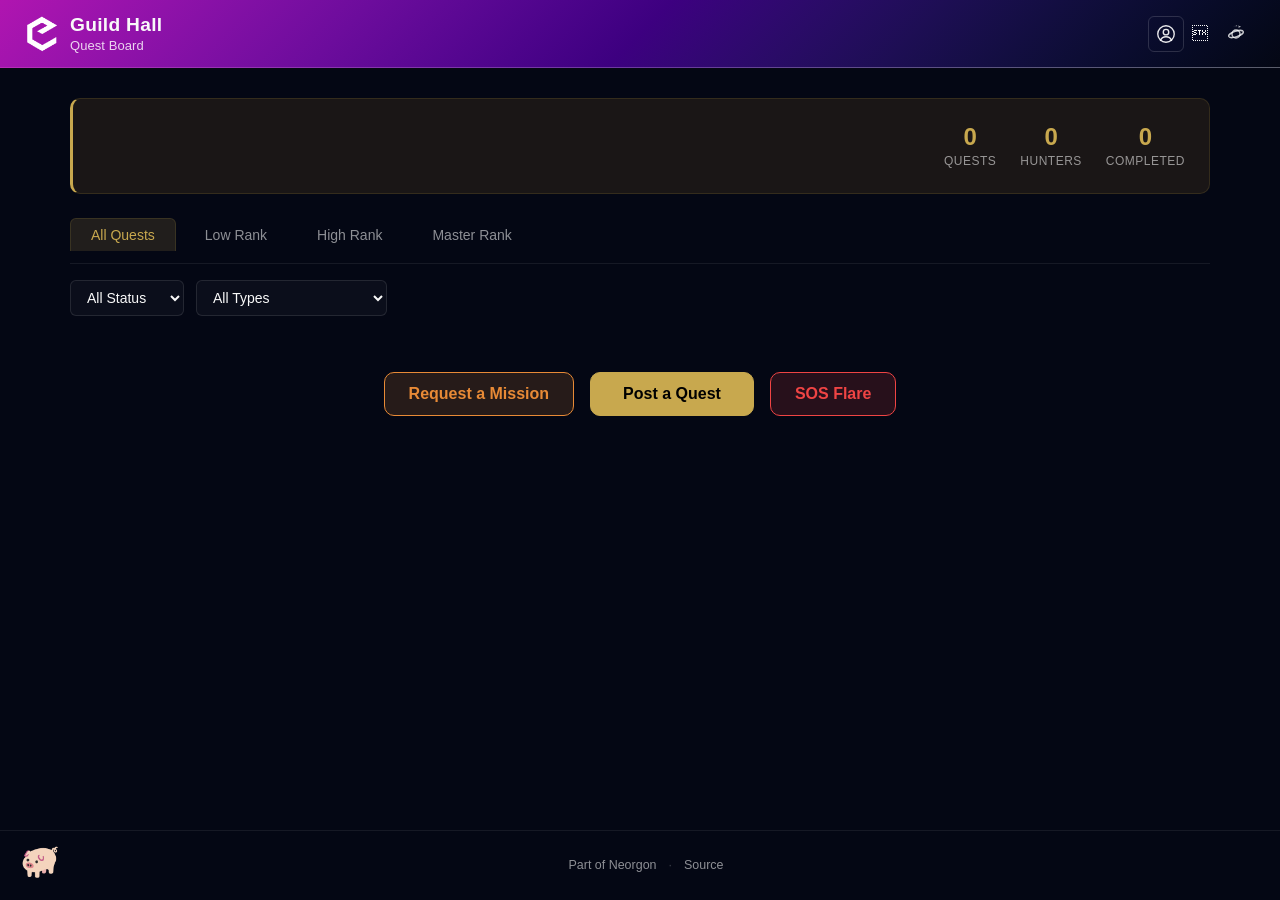
==== commit a7bc1a0d: "feat(header): merge logo+title into one site-home link, planet hub icon, neo-repo source meta" ====
--- a/index.html
+++ b/index.html
@@ -3,7 +3,7 @@
 <head>
   <meta charset="UTF-8">
   <meta name="viewport" content="width=device-width, initial-scale=1.0">
-  <meta http-equiv="Content-Security-Policy" content="default-src 'self'; base-uri 'self'; form-action 'self'; frame-ancestors 'none'; script-src 'self' 'unsafe-inline' https://esm.sh cdn.jsdelivr.net cdnjs.cloudflare.com https://challenges.cloudflare.com https://www.googletagmanager.com https://www.google-analytics.com https://plausible.io; style-src 'self' 'unsafe-inline' https://fonts.googleapis.com https://cdn.neorgon.org; font-src 'self' https://fonts.gstatic.com; img-src 'self' data: blob: https://*.convex.cloud https://img.clerk.com https://cdn.neorgon.org https://i.ytimg.com https://yt3.ggpht.com https://www.google-analytics.com; connect-src 'self' https://*.convex.cloud https://*.clerk.accounts.dev https://*.accounts.dev https://clerk-telemetry.com https://api.clerk.com https://challenges.cloudflare.com https://*.workers.dev https://www.google-analytics.com https://www.googletagmanager.com https://plausible.io; frame-src 'self' https://challenges.cloudflare.com https://*.clerk.accounts.dev https://*.accounts.dev https://www.youtube.com https://www.youtube-nocookie.com; worker-src 'self' blob:">
+  <meta http-equiv="Content-Security-Policy" content="default-src 'self'; base-uri 'self'; form-action 'self'; frame-ancestors 'none'; script-src 'self' 'unsafe-inline' https://esm.sh cdn.jsdelivr.net cdnjs.cloudflare.com https://challenges.cloudflare.com https://gc.zgo.at https://static.cloudflareinsights.com; style-src 'self' 'unsafe-inline' https://fonts.googleapis.com https://cdn.neorgon.org; font-src 'self' https://fonts.gstatic.com; img-src 'self' data: blob: https://*.convex.cloud https://img.clerk.com https://cdn.neorgon.org https://i.ytimg.com https://yt3.ggpht.com https://neorgon.goatcounter.com; connect-src 'self' https://*.convex.cloud https://*.clerk.accounts.dev https://*.accounts.dev https://clerk-telemetry.com https://api.clerk.com https://challenges.cloudflare.com https://*.workers.dev https://neorgon.goatcounter.com https://cloudflareinsights.com; frame-src 'self' https://challenges.cloudflare.com https://*.clerk.accounts.dev https://*.accounts.dev https://www.youtube.com https://www.youtube-nocookie.com; worker-src 'self' blob:">
   <meta name="referrer" content="strict-origin-when-cross-origin">
   <meta http-equiv="X-Content-Type-Options" content="nosniff">
   <title>Guild Hall | Quest Board</title>
@@ -33,6 +33,7 @@
   <link rel="stylesheet" href="css/neorgon-themes.css">
   <link rel="stylesheet" href="https://cdn.neorgon.org/v1.0.0/header/season.css">
   <script defer src="js/neorgon-header.js"></script>
+  <meta name="neo-repo" content="energon-a-secas/guild-hall-site">
   <link rel="stylesheet" href="css/neorgon-footer.css">
   <script defer src="js/neorgon-footer.js"></script>
   <script type="application/ld+json">
@@ -53,14 +54,15 @@
 
   <a class="skip-link" href="#main">Skip to content</a>
 
-  <header class="header-bar" data-header-mode="content">
+  <header class="header-bar" data-header-mode="content" data-header-autohide="on">
     <div class="header-logo">
-      <a href="https://neorgon.com/" target="_blank" rel="noopener noreferrer">
-        <img src="energon-classic-logo.png" class="header-logo-img" alt="Neorgon">
-      </a>
       <a href="./" class="header-title-link">
+        <img src="energon-classic-logo.png" class="header-logo-img" alt="">
+        <div class="header-title-wrap">
         <h1>Guild Hall</h1>
         <div class="header-subtitle">Quest Board</div>
+      
+        </div>
       </a>
     </div>
 
@@ -74,8 +76,15 @@
         </svg>
       </button>
 <a class="header-home" href="https://neorgon.com/" title="neorgon.com" aria-label="Neorgon home">
-        <svg viewBox="0 0 24 24" fill="currentColor" xmlns="http://www.w3.org/2000/svg">
-          <path d="M10 20v-6h4v6h5v-8h3L12 3 2 12h3v8z"/>
+        <svg class="nh-hub-icon" viewBox="0 0 24 24" fill="none" stroke="currentColor" stroke-width="1.5" stroke-linecap="round" stroke-linejoin="round" xmlns="http://www.w3.org/2000/svg" aria-hidden="true">
+          <circle cx="12" cy="12" r="4.4"/>
+          <ellipse cx="12" cy="12" rx="8.4" ry="3" transform="rotate(-18 12 12)"/>
+          <g class="nh-orbit">
+            <path d="M17.5 4.2 14.2 2.7l.9 1.4-.6 1.1z" fill="currentColor" stroke="none"/>
+            <circle cx="12.6" cy="3" r=".7" fill="currentColor" stroke="none" opacity=".55"/>
+            <circle cx="11.1" cy="3.3" r=".55" fill="currentColor" stroke="none" opacity=".35"/>
+            <circle cx="9.8" cy="3.7" r=".4" fill="currentColor" stroke="none" opacity=".2"/>
+          </g>
         </svg>
       </a>
     </div>
--- a/css/neorgon-header.css
+++ b/css/neorgon-header.css
@@ -337,14 +337,26 @@
 .header-bar[data-header-mode="app"] {
   height: var(--header-h-app);
   --header-h-cur: var(--header-h-app);
+}
+
+/* Auto-hide. `app` mode has it by definition; every other mode opts in with
+   data-header-autohide="on" and keeps its own height and background. */
+.header-bar[data-header-mode="app"],
+.header-bar[data-header-autohide="on"] {
   transition: transform .26s var(--header-ease, ease);
 }
 /* Leaving accelerates away; returning decelerates in. Same budget. */
-.header-bar[data-header-mode="app"].header-hidden {
+.header-bar[data-header-mode="app"].header-hidden,
+.header-bar[data-header-autohide="on"].header-hidden {
   transform: translateY(-100%);
   transition-duration: .2s;
   transition-timing-function: var(--header-ease-in, ease);
 }
+/* Keyboard focus entering a hidden bar reveals it: focus must never sit
+   on an off-screen control (WCAG 2.4.7, and 2.2's 2.4.11). header.js
+   drops the class on focusin so the next scroll decision agrees with
+   what is painted; this rule covers the frame in between. */
+.header-bar.header-hidden:focus-within { transform: none; }
 
 /* ── Logo block ──────────────────────────────────────────────── */
 .header-logo {
@@ -362,7 +374,8 @@
   filter: brightness(0) invert(1);
   transition: transform .28s var(--header-ease, ease);
 }
-.header-logo-img:hover { transform: scale(1.06) rotate(-4deg); }
+.header-logo-img:hover,
+.header-title-link:hover .header-logo-img { transform: scale(1.06) rotate(-4deg); }
 
 /* min-height also fixes a target-size failure: at <=700px the subtitle is
    hidden and this link collapses to 22px, under the 24px WCAG 2.5.8
@@ -376,9 +389,38 @@
   justify-content: center;
   min-height: var(--header-control-h);
 }
+/* Current contract: mark + name are ONE anchor to the site's own home
+   (the img rides inside .header-title-link with alt=""), so the link's
+   accessible name is the title text and the logo stops being a second,
+   differently-behaved link. Scoped with :has() so the retired two-anchor
+   markup keeps rendering unchanged wherever it still exists. */
+.header-title-link:has(> .header-logo-img, > picture) {
+  flex-direction: row;
+  align-items: center;
+  gap: 10px;
+}
+.header-title-wrap {
+  display: flex;
+  flex-direction: column;
+  justify-content: center;
+  min-width: 0;
+}
+/* The one visible cue that the name is a control: the title warms to the
+   accent on hover. Kept subtle; the cursor and the logo tilt do the rest. */
+.header-logo h1 { transition: color .2s var(--header-ease, ease); }
+.header-title-link:hover h1 { color: var(--header-accent); }
 /* rem, not em: a shared component must not rescale because a site set its
-   own body font-size. 1.2rem == 19.2px == today's rendered size. */
+   own body font-size. 1.2rem == 19.2px == today's rendered size.
+
+   `margin: 0` for the same reason, and it is load-bearing: the UA gives h1
+   `.67em 0`, which at this size is 12.86px above and below. The kit never
+   reset it, so the title block came out 67px inside app mode's fixed 56px
+   bar — the title rode high and the subtitle hung out of the header into the
+   page. It looked fine on most sites only because they link the CDN
+   `styles/base.css`, whose `*` reset zeroed it for us; the sites that don't
+   (headpain, autopilot, references-api in app mode) showed the real geometry. */
 .header-logo h1 {
+  margin: 0;
   font-size: 1.2rem;
   font-weight: 600;
   line-height: 1.2;
@@ -386,12 +428,14 @@
   color: var(--header-text);
   white-space: nowrap;
 }
+/* All four sides declared, so a site that authors the subtitle as a <p>
+   rather than a <div> does not reintroduce the same UA margin. */
 .header-subtitle {
   font-size: .8125rem;
   line-height: 1.25;
   color: var(--header-text-dim);
   font-weight: 500;
-  margin-top: 2px;
+  margin: 2px 0 0;
   letter-spacing: .005em;
   white-space: nowrap;
 }
@@ -426,6 +470,26 @@
 .header-actions > a {
   height: var(--header-control-h);
   min-height: 0; /* neutralize site-level control minimums (e.g. --control-height) */
+  box-sizing: border-box;
+  display: inline-flex;
+  align-items: center;
+}
+
+/* Same guarantee one level down, for the kit's own grouping idiom.
+   header.js already knows .header-btn-group as a unit that travels into the ⋯
+   menu whole; the geometry rule above did not, so a grouped button kept its
+   own height and the row went ragged — pathfinder shipped 37px Fit/Clear
+   buttons flanked by 40px icon controls. Scoped to a group still sitting in
+   the bar: once the ⋯ menu adopts it the selector stops matching and menu
+   styling takes over, which is the same boundary the direct-child rule draws.
+   Deliberately NOT `> div > *` — battlecard's .bc-menu-wrap holds dropdown
+   items that are not bar controls and must not be stretched to 40px. */
+.header-actions > .header-btn-group > .btn,
+.header-actions > .header-btn-group > .nav-link,
+.header-actions > .header-btn-group > button,
+.header-actions > .header-btn-group > a {
+  height: var(--header-control-h);
+  min-height: 0;
   box-sizing: border-box;
   display: inline-flex;
   align-items: center;
@@ -458,6 +522,48 @@
   border-color: var(--header-control-border, var(--header-border-strong));
 }
 
+/* An icon-only control has no label to pad around, and the fallback above
+   assumes there is one. Its 12px side padding lands inside a border-box
+   control the site already sized square, leaving 40 - 24 - 2 = 14px of
+   content — and an SVG is a flex item that will shrink into it. neorgon-site's
+   GitHub mark rendered 14x26 and hiring-pack's 10x24 before this rule.
+
+   Specificity note, because it is not what the :where() wrapper suggests:
+   :has() is NOT zero-specificity — it takes the specificity of its most
+   specific argument, so `svg:only-child` puts this selector at (0,1,1), the
+   same weight as the `.header-actions > a` geometry rule above and ABOVE a
+   site's single-class `.header-link { width: 36px }`. That is deliberate and
+   matches the contract: the uniform control row is kit-owned, and a site that
+   truly needs different geometry sets --header-control-h rather than
+   restyling the control. hiring-pack declared 36px and now renders 40px. */
+:where(.header-actions) > :where(.btn, .nav-link, button, a):has(> svg:only-child) {
+  padding: 0;
+  width: var(--header-control-h);
+  justify-content: center;
+}
+
+/* …and the fallback's border does not belong on one either. .header-home is
+   an unboxed glyph, so a site that styles neither ends up with a boxed icon
+   sitting next to an unboxed one in the same row (hiring-pack shipped exactly
+   that pair). Geometry above is kit-owned at (0,1,1); appearance is not — the
+   extra :where() flattens this to zero specificity, so pathfinder and
+   cartograph, whose icon buttons are deliberately boxed to match the text
+   buttons beside them, keep their border on a single class. */
+:where(.header-actions > :where(.btn, .nav-link, button, a):has(> svg:only-child)),
+:where(.header-actions > :where(.btn, .nav-link, button, a):has(> svg:only-child)):hover {
+  border-color: transparent;
+}
+
+/* Belt and braces for the same failure: whatever padding a site declares, an
+   icon inside a header control is never the thing that gives way. Carries real
+   specificity on purpose — a squeezed icon is always a bug, never a choice. */
+.header-actions > .btn > svg,
+.header-actions > .nav-link > svg,
+.header-actions > button > svg,
+.header-actions > a > svg {
+  flex: none;
+}
+
 /* ── Theme toggle ────────────────────────────────────────────── */
 .header-theme { position: relative; display: flex; }
 .header-theme-toggle {
@@ -509,6 +615,25 @@
   height: var(--header-icon-solid, 20px);
   display: block;
 }
+
+/* ── Hub glyph: inclined planet + orbiting rocket ────────────────
+   .header-home now carries the kit's planet SVG (markup contract in
+   the README) — the one header link to neorgon.com, tooltip
+   "neorgon.com". Idle it is a still planet with the rocket parked;
+   on hover or keyboard focus the rocket does laps, smoke trailing.
+   Stroked glyph, so it sizes with --header-icon, not the solid token. */
+.header-home svg.nh-hub-icon {
+  width: var(--header-icon, 22px);
+  height: var(--header-icon, 22px);
+}
+.header-home .nh-orbit {
+  transform-origin: 12px 12px; /* viewBox centre — the planet */
+}
+.header-home:hover .nh-orbit,
+.header-home:focus-visible .nh-orbit {
+  animation: nh-orbit-lap 1.4s linear infinite;
+}
+@keyframes nh-orbit-lap { to { transform: rotate(360deg); } }
 
 /* ── Overflow toggle (⋯) — injected by header.js ─────────────── */
 .header-overflow { position: relative; display: flex; }
@@ -705,9 +830,14 @@
 /* ── Reduced motion ──────────────────────────────────────────── */
 @media (prefers-reduced-motion: reduce) {
   .header-bar[data-header-mode="app"],
-  .header-bar[data-header-mode="app"].header-hidden { transition: none; }
+  .header-bar[data-header-mode="app"].header-hidden,
+  .header-bar[data-header-autohide="on"],
+  .header-bar[data-header-autohide="on"].header-hidden { transition: none; }
   .header-logo-img { transition: none; }
-  .header-logo-img:hover { transform: none; }
+  .header-logo-img:hover,
+  .header-title-link:hover .header-logo-img { transform: none; }
+  .header-home:hover .nh-orbit,
+  .header-home:focus-visible .nh-orbit { animation: none; }
   .header-menu.open { animation: none; }
   .header-overflow-toggle:active,
   .header-theme-toggle:active,
--- a/css/neorgon-footer.css
+++ b/css/neorgon-footer.css
@@ -14,6 +14,12 @@
   --footer-pad-block-content: 40px;
   --footer-max-w: 1100px;
   --footer-control-h: 32px;
+  /* One line of footer copy, and the WCAG 2.5.8 minimum a bar target has to
+     reach. They are tokens because the bar compensates its target boxes
+     against the line height exactly — see .neo-footer-bar a below — and a
+     hand-edited `line-height: 1.7` would silently put that compensation out. */
+  --footer-line: 1.7;
+  --footer-target: 24px;
 
   /* Palette — inherits the header theme tokens so ?theme=matrix and the
      fleet-wide season.css re-skin the footer too. Fallbacks keep the kit
@@ -83,7 +89,7 @@
   border-top: 1px solid var(--footer-border);
   color: var(--footer-text);
   font-size: .78rem;
-  line-height: 1.7;
+  line-height: var(--footer-line);
   text-align: center;
 }
 
@@ -126,6 +132,30 @@
   flex-wrap: wrap;
   align-items: center;
   gap: 6px 12px;
+}
+
+/* Target size — WCAG 2.5.8 (Minimum, 24x24). Bar links are standalone
+   controls in a row, not links inside a sentence, so the inline exception
+   does not cover them: they measured ~84x20 and ~37x20.
+
+   Each one is grown to a 24px box and handed the difference straight back as
+   negative block margin, so the item's *margin* box still measures exactly one
+   line and the bar does not get taller. That matters here more than usual —
+   `minimal` is tuned to ~70px against the .info-footer it replaced and `app`
+   to ~50px, and this row is what sets both. The text keeps the baseline it
+   had; only the hit area grows, ~2px above and below the line.
+
+   min() clamps the compensation at zero, so a site that sets a line taller
+   than the 24px minimum keeps its own spacing instead of being pulled tight.
+   Sized in em, not px, because `app` mode runs a smaller font than the rest. */
+.neo-footer-bar a,
+.neo-footer-bar .neo-footer-disclaimer {
+  display: inline-flex;
+  align-items: center;
+  justify-content: center;
+  min-height: var(--footer-target);
+  min-width: var(--footer-target);
+  margin-block: min(0px, calc((var(--footer-line) * 1em - var(--footer-target)) / 2));
 }
 
 .neo-footer-sep { opacity: .4; user-select: none; }
@@ -351,10 +381,127 @@
   .neo-top { transform: none; }
 }
 
+/* ── Disclaimer: bar trigger + modal (built by footer.js) ──────
+   The trigger is a <button> that has to sit in a row of <a>s without
+   announcing itself as the odd one out, so it borrows the link treatment
+   rather than the kit's control treatment. */
+.neo-footer-disclaimer {
+  padding: 0;
+  border: 0;
+  background: none;
+  font: inherit;
+  color: var(--footer-text);
+  text-decoration: underline;
+  text-decoration-style: dotted;
+  text-underline-offset: 3px;
+  cursor: pointer;
+  border-radius: 4px;
+  transition: color var(--dur, 200ms) ease;
+}
+.neo-footer-disclaimer:hover,
+.neo-footer-disclaimer:focus-visible {
+  color: var(--footer-text-strong);
+  text-decoration-style: solid;
+}
+.neo-footer-disclaimer:focus-visible { outline: 2px solid var(--footer-accent); outline-offset: 3px; }
+
+.neo-modal {
+  width: min(640px, calc(100vw - 32px));
+  max-height: min(78dvh, 640px);
+  /* Centring is declared, not inherited. showModal() centres via the UA's
+     `margin: auto` on inset:0, and any site carrying a `* { margin: 0 }`
+     reset beats the UA sheet and pins the dialog to the top-left — affinity
+     did exactly that. Too site-dependent to leave implicit. */
+  margin: auto;
+  padding: 0;
+  border: 1px solid var(--footer-border-strong);
+  border-radius: 12px;
+  background: var(--header-bg-end, #0d0d12);
+  color: var(--footer-text-strong);
+  overflow: hidden;
+}
+/* A <dialog> is display:none until opened; showModal() flips it to the
+   UA default (block), so the flex layout has to be scoped to [open] or
+   the closed dialog counts as shown. */
+.neo-modal[open] { display: flex; flex-direction: column; }
+.neo-modal::backdrop { background: rgba(0, 0, 0, .62); backdrop-filter: blur(2px); }
+
+.neo-modal-head {
+  display: flex;
+  align-items: center;
+  gap: 12px;
+  padding: 16px 18px;
+  border-bottom: 1px solid var(--footer-border);
+}
+.neo-modal-title {
+  margin: 0;
+  flex: 1;
+  font-size: 1rem;
+  font-weight: 650;
+  letter-spacing: .01em;
+  color: var(--footer-text-strong);
+}
+.neo-modal-close {
+  display: inline-flex;
+  align-items: center;
+  justify-content: center;
+  flex: none;
+  width: var(--footer-control-h);
+  height: var(--footer-control-h);
+  padding: 0;
+  border: 1px solid var(--footer-border-strong);
+  border-radius: 8px;
+  background: transparent;
+  color: var(--footer-text);
+  cursor: pointer;
+  transition: color var(--dur, 200ms) ease, background var(--dur, 200ms) ease;
+}
+.neo-modal-close:hover { color: var(--footer-text-strong); background: var(--footer-hover); }
+.neo-modal-close:focus-visible { outline: 2px solid var(--footer-accent); outline-offset: 2px; }
+.neo-modal-close svg { width: 18px; height: 18px; display: block; }
+
+.neo-modal-body {
+  padding: 18px;
+  overflow-y: auto;
+  font-size: .9rem;
+  line-height: 1.65;
+  color: var(--footer-text);
+}
+.neo-modal-body > :first-child { margin-top: 0; }
+.neo-modal-body > :last-child { margin-bottom: 0; }
+.neo-modal-body p { margin: 0 0 .9em; }
+.neo-modal-body strong { color: var(--footer-text-strong); font-weight: 620; }
+.neo-modal-body a { color: var(--footer-accent); text-decoration: underline; }
+
+@media (max-width: 700px) {
+  .neo-modal { width: calc(100vw - 20px); max-height: 84dvh; }
+}
+
 /* ── Print — the footer is the only place a printed page can show
    provenance, so expand link URLs and drop the floating control. ── */
 @media print {
   .neo-top, .neo-footer-theme { display: none !important; }
+
+  /* Provenance must survive the move into the dialog. On paper there is
+     nothing to click, so the trigger goes and the copy itself comes back —
+     laid out in flow at the end of the document rather than as an overlay. */
+  .neo-footer-disclaimer, .neo-modal-close { display: none !important; }
+  .neo-modal {
+    display: block !important;
+    position: static;
+    width: auto;
+    max-height: none;
+    border: 0;
+    border-top: 1px solid #999;
+    border-radius: 0;
+    background: none;
+    color: #000;
+    overflow: visible;
+  }
+  .neo-modal::backdrop { display: none; }
+  .neo-modal-head { border-bottom: 0; padding: 12px 0 0; }
+  .neo-modal-body { padding: 0; color: #000; }
+
   .neo-footer {
     color: #000;
     border-top: 1px solid #999;
@@ -362,6 +509,15 @@
     page-break-inside: avoid;
   }
   .neo-footer a { color: #000; text-decoration: underline; }
+  /* Paper has no pointers, so the 24px target boxes come off — and they have
+     to: inside an inline-flex link the expanded href below would be laid out
+     as a second flex item beside the label instead of flowing after it. */
+  .neo-footer-bar a {
+    display: inline;
+    min-height: 0;
+    min-width: 0;
+    margin-block: 0;
+  }
   .neo-footer a[href^="http"]::after {
     content: " (" attr(href) ")";
     font-size: .9em;
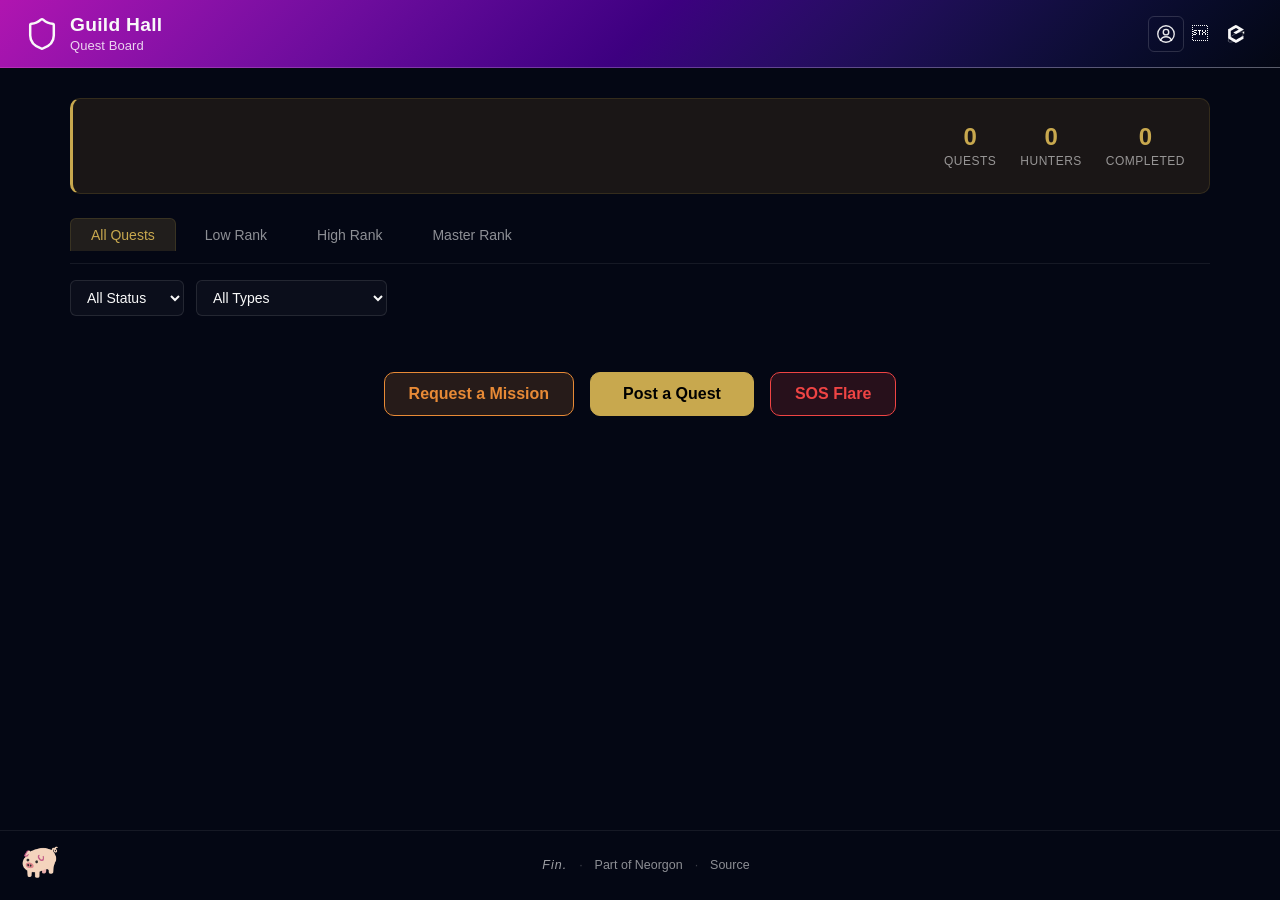
==== commit bfbd642b: "feat(brand): hexagon favicon set and per-site header mark Every site now ships a generated seven-fil" ====
--- a/index.html
+++ b/index.html
@@ -3,6 +3,12 @@
 <head>
   <meta charset="UTF-8">
   <meta name="viewport" content="width=device-width, initial-scale=1.0">
+  <link rel="icon" type="image/svg+xml" href="/favicon.svg">
+  <link rel="icon" type="image/x-icon" href="/favicon.ico" sizes="16x16 32x32 48x48">
+  <link rel="apple-touch-icon" sizes="180x180" href="/apple-touch-icon.png">
+  <meta name="apple-mobile-web-app-title" content="Guild Hall">
+  <link rel="manifest" href="/site.webmanifest">
+  <meta name="neo-mark" content="on">
   <meta http-equiv="Content-Security-Policy" content="default-src 'self'; base-uri 'self'; form-action 'self'; frame-ancestors 'none'; script-src 'self' 'unsafe-inline' https://esm.sh cdn.jsdelivr.net cdnjs.cloudflare.com https://challenges.cloudflare.com https://gc.zgo.at https://static.cloudflareinsights.com; style-src 'self' 'unsafe-inline' https://fonts.googleapis.com https://cdn.neorgon.org; font-src 'self' https://fonts.gstatic.com; img-src 'self' data: blob: https://*.convex.cloud https://img.clerk.com https://cdn.neorgon.org https://i.ytimg.com https://yt3.ggpht.com https://neorgon.goatcounter.com; connect-src 'self' https://*.convex.cloud https://*.clerk.accounts.dev https://*.accounts.dev https://clerk-telemetry.com https://api.clerk.com https://challenges.cloudflare.com https://*.workers.dev https://neorgon.goatcounter.com https://cloudflareinsights.com; frame-src 'self' https://challenges.cloudflare.com https://*.clerk.accounts.dev https://*.accounts.dev https://www.youtube.com https://www.youtube-nocookie.com; worker-src 'self' blob:">
   <meta name="referrer" content="strict-origin-when-cross-origin">
   <meta http-equiv="X-Content-Type-Options" content="nosniff">
@@ -24,7 +30,6 @@
   <meta property="og:image:width" content="1200">
   <meta property="og:image:height" content="630">
   <meta name="twitter:image" content="https://guildhall.neorgon.com/og-preview.jpg">
-  <link rel="icon" type="image/x-icon" href="https://cdn.neorgon.org/v1.0.0/favicon.ico" />
   <link rel="stylesheet" href="https://cdn.neorgon.org/v1.0.0/styles/base.css">
     <link rel="stylesheet" href="css/style.css">
   <!-- Neorgon Header Kit (vendored; ?header=live swaps CSS to CDN) -->
--- a/css/neorgon-header.css
+++ b/css/neorgon-header.css
@@ -371,8 +371,29 @@
   width: auto;
   flex-shrink: 0;
   display: block;
-  filter: brightness(0) invert(1);
   transition: transform .28s var(--header-ease, ease);
+}
+/* The raster fallback still needs forcing white; the injected vector must not
+   be filtered, because it already inherits the header's own text colour and
+   inverting it would undo exactly the thing it was swapped in to fix. */
+img.header-logo-img { filter: brightness(0) invert(1); }
+svg.header-logo-mark { fill: currentColor; width: auto; }
+/* A site that ships its own mark gets it as a mask over currentColor, so the
+   glyph follows the header's text colour exactly as the inline svg does. An
+   <img> could not: it paints its own pixels and ignores the cascade. */
+.header-logo-own {
+  /* Width tracks height rather than restating the token: .header-logo-img
+     already sets height, and it drops to --header-logo-h-mobile under 700px.
+     Pinning width to the desktop value gave a 36x28 box on a phone. */
+  aspect-ratio: 1;
+  width: auto;
+  background: currentColor;
+  /* The image itself is set inline by header.js, derived from the manifest
+     link, because a fleet site is served at its domain root and a kit showcase
+     is not. Only the parts that do not vary live here. */
+  -webkit-mask-position: center; mask-position: center;
+  -webkit-mask-size: contain;    mask-size: contain;
+  -webkit-mask-repeat: no-repeat; mask-repeat: no-repeat;
 }
 .header-logo-img:hover,
 .header-title-link:hover .header-logo-img { transform: scale(1.06) rotate(-4deg); }
@@ -437,6 +458,20 @@
   font-weight: 500;
   margin: 2px 0 0;
   letter-spacing: .005em;
+  white-space: nowrap;
+}
+
+/* Epigraph: the animating half of a bilingual subtitle. The glyph churn is
+   decoration, so it is aria-hidden and .neo-epi-sr carries the real sentence
+   for assistive tech. Both live inside .header-subtitle, which keeps the
+   existing nowrap and mobile-hide behaviour unchanged. */
+.neo-epi { font-variant-ligatures: none; }
+.neo-epi-sr {
+  position: absolute;
+  width: 1px; height: 1px;
+  margin: -1px; padding: 0; border: 0;
+  overflow: hidden;
+  clip-path: inset(50%);
   white-space: nowrap;
 }
 
@@ -603,13 +638,23 @@
   box-sizing: border-box;
   padding: 0;
   border-radius: 6px;
-  color: var(--header-icon-color, var(--header-text-dim));
+  /* Full strength, not --header-icon-color. The dim was meant as hierarchy and
+     did not read as one: .header-source carries no colour rule at all, so it
+     inherits the header's own #f9f9f9, and the home control sitting beside it
+     at 78% looked like a misconfiguration rather than a decision. The other
+     user of that token is the bordered theme toggle, which has a border to
+     carry its own weight; this one does not. */
+  color: var(--header-text);
   text-decoration: none;
   flex-shrink: 0;
   transition: color .18s var(--header-ease, ease),
               background .18s var(--header-ease, ease);
 }
-.header-home:hover { color: var(--header-text); background: var(--header-menu-hover); }
+/* --header-accent is the pink on the default palette and the skin's own accent
+   everywhere else, so the highlight stays on-brand without hardcoding magenta
+   into a control that ships to seven skins. */
+.header-home:hover,
+.header-home:focus-visible { color: var(--header-accent); background: var(--header-menu-hover); }
 .header-home svg {
   width: var(--header-icon-solid, 20px);
   height: var(--header-icon-solid, 20px);
@@ -627,13 +672,64 @@
   height: var(--header-icon, 22px);
 }
 .header-home .nh-orbit {
-  transform-origin: 12px 12px; /* viewBox centre — the planet */
+  transform-origin: 12px 12px; /* viewBox centre, for the legacy planet markup */
 }
 .header-home:hover .nh-orbit,
 .header-home:focus-visible .nh-orbit {
   animation: nh-orbit-lap 1.4s linear infinite;
 }
 @keyframes nh-orbit-lap { to { transform: rotate(360deg); } }
+
+/* ── Inclined orbit: the satellite passes in front of the mark and behind it ──
+   Two dots on one elliptical path, each shown for its own half of the lap. The
+   far one is drawn before the mark in document order, so the mark occludes it;
+   that occlusion IS the depth, and it costs nothing but paint order.
+
+   offset-path rather than a rotate: a rotation can only trace a circle, and
+   squashing it into an ellipse with scaleY would squash the satellite too,
+   because the counter-scale would have to sit inside the rotation. Where
+   offset-path is unsupported the dots simply rest at their authored cx/cy,
+   which is a still icon rather than a broken one.
+
+   The semi-major axis is capped by the viewBox: an inline svg clips to it, so
+   10.2 plus the 1.35 radius leaves 11.55 of the 12 available. */
+.header-home .nh-sat {
+  offset-rotate: 0deg;
+  /* The rim separates the satellite from the mark when it crosses it: without
+     one, a currentColor dot over a currentColor mark merges into the
+     silhouette and reads as a stray pixel rather than a moon.
+     --header-bg-end is the right hook because the rim's job is to look like
+     the background, so it vanishes over open header and shows only as a gap
+     against the mark. Measured caveat: every skin shipped today redefines
+     --header-bg-start and --header-bg-mid but leaves --header-bg-end at
+     #040714, so this resolves to one dark value everywhere right now. A skin
+     that ends light gets the rim right for free, but only if it sets that
+     token; one that ends light without setting it would show a dark ring. */
+  stroke: var(--header-bg-end, #040714);
+  stroke-width: .8;
+}
+.header-home .nh-sat-back { opacity: 0; }
+/* On hover the mark takes the accent, and currentColor would carry the
+   satellite with it: a pink dot on a pink mark is a dot you cannot find. It
+   holds the header's text colour instead, so the moon stays legible against
+   whatever the mark has become. */
+.header-home:hover .nh-sat,
+.header-home:focus-visible .nh-sat { fill: var(--header-text); }
+.header-home:hover .nh-sat-front,
+.header-home:focus-visible .nh-sat-front {
+  animation: nh-sat-lap 2.6s linear infinite, nh-sat-near 2.6s steps(1, end) infinite;
+}
+.header-home:hover .nh-sat-back,
+.header-home:focus-visible .nh-sat-back {
+  animation: nh-sat-lap 2.6s linear infinite, nh-sat-far 2.6s steps(1, end) infinite;
+}
+.header-home:hover .nh-sat,
+.header-home:focus-visible .nh-sat {
+  offset-path: path("M20.31 10.40 A9.6 3.4 -30 1 1 3.69 20.00 A9.6 3.4 -30 1 1 20.31 10.40");
+}
+@keyframes nh-sat-lap  { from { offset-distance: 0%; } to { offset-distance: 100%; } }
+@keyframes nh-sat-near { 0% { opacity: 1; } 50% { opacity: 0; } }
+@keyframes nh-sat-far  { 0% { opacity: 0; } 50% { opacity: 1; } }
 
 /* ── Overflow toggle (⋯) — injected by header.js ─────────────── */
 .header-overflow { position: relative; display: flex; }
@@ -837,7 +933,9 @@
   .header-logo-img:hover,
   .header-title-link:hover .header-logo-img { transform: none; }
   .header-home:hover .nh-orbit,
-  .header-home:focus-visible .nh-orbit { animation: none; }
+  .header-home:focus-visible .nh-orbit,
+  .header-home:hover .nh-sat,
+  .header-home:focus-visible .nh-sat { animation: none; }
   .header-menu.open { animation: none; }
   .header-overflow-toggle:active,
   .header-theme-toggle:active,
--- a/css/neorgon-footer.css
+++ b/css/neorgon-footer.css
@@ -161,6 +161,15 @@
 .neo-footer-sep { opacity: .4; user-select: none; }
 
 /* Version / updated stamps — mono + tabular so they never jitter */
+/* The end mark. Ornament only: it states nothing the page needs, which is
+   why it is safe to render in a language most visitors do not read. */
+.neo-footer-fin {
+  font-style: italic;
+  letter-spacing: .08em;
+  color: var(--footer-text-dim, var(--header-text-dim));
+  opacity: .75;
+}
+
 .neo-footer-stamp {
   font-family: ui-monospace, SFMono-Regular, "SF Mono", Menlo, monospace;
   font-variant-numeric: tabular-nums;
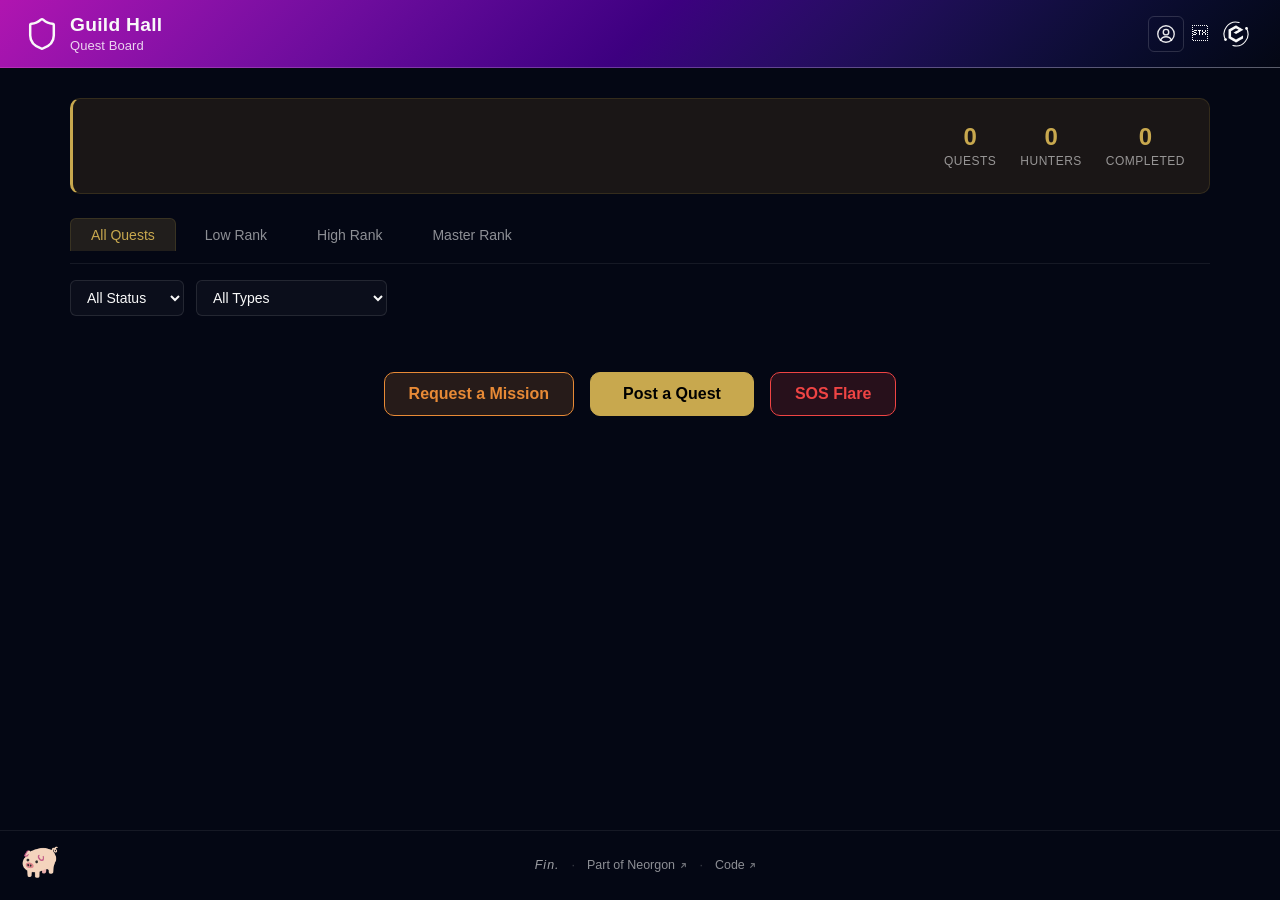
==== commit cd3db3cf: "fix(csp): drop frame-ancestors from the meta CSP Browsers ignore frame-ancestors when it is delivere" ====
--- a/index.html
+++ b/index.html
@@ -9,7 +9,7 @@
   <meta name="apple-mobile-web-app-title" content="Guild Hall">
   <link rel="manifest" href="/site.webmanifest">
   <meta name="neo-mark" content="on">
-  <meta http-equiv="Content-Security-Policy" content="default-src 'self'; base-uri 'self'; form-action 'self'; frame-ancestors 'none'; script-src 'self' 'unsafe-inline' https://esm.sh cdn.jsdelivr.net cdnjs.cloudflare.com https://challenges.cloudflare.com https://gc.zgo.at https://static.cloudflareinsights.com; style-src 'self' 'unsafe-inline' https://fonts.googleapis.com https://cdn.neorgon.org; font-src 'self' https://fonts.gstatic.com; img-src 'self' data: blob: https://*.convex.cloud https://img.clerk.com https://cdn.neorgon.org https://i.ytimg.com https://yt3.ggpht.com https://neorgon.goatcounter.com; connect-src 'self' https://*.convex.cloud https://*.clerk.accounts.dev https://*.accounts.dev https://clerk-telemetry.com https://api.clerk.com https://challenges.cloudflare.com https://*.workers.dev https://neorgon.goatcounter.com https://cloudflareinsights.com; frame-src 'self' https://challenges.cloudflare.com https://*.clerk.accounts.dev https://*.accounts.dev https://www.youtube.com https://www.youtube-nocookie.com; worker-src 'self' blob:">
+  <meta http-equiv="Content-Security-Policy" content="default-src 'self'; base-uri 'self'; form-action 'self'; script-src 'self' 'unsafe-inline' https://esm.sh cdn.jsdelivr.net cdnjs.cloudflare.com https://challenges.cloudflare.com https://gc.zgo.at https://static.cloudflareinsights.com; style-src 'self' 'unsafe-inline' https://fonts.googleapis.com https://cdn.neorgon.org; font-src 'self' https://fonts.gstatic.com; img-src 'self' data: blob: https://*.convex.cloud https://img.clerk.com https://cdn.neorgon.org https://i.ytimg.com https://yt3.ggpht.com https://neorgon.goatcounter.com; connect-src 'self' https://*.convex.cloud https://*.clerk.accounts.dev https://*.accounts.dev https://clerk-telemetry.com https://api.clerk.com https://challenges.cloudflare.com https://*.workers.dev https://neorgon.goatcounter.com https://cloudflareinsights.com; frame-src 'self' https://challenges.cloudflare.com https://*.clerk.accounts.dev https://*.accounts.dev https://www.youtube.com https://www.youtube-nocookie.com; worker-src 'self' blob:">
   <meta name="referrer" content="strict-origin-when-cross-origin">
   <meta http-equiv="X-Content-Type-Options" content="nosniff">
   <title>Guild Hall | Quest Board</title>
--- a/css/neorgon-header.css
+++ b/css/neorgon-header.css
@@ -668,8 +668,12 @@
    on hover or keyboard focus the rocket does laps, smoke trailing.
    Stroked glyph, so it sizes with --header-icon, not the solid token. */
 .header-home svg.nh-hub-icon {
-  width: var(--header-icon, 22px);
-  height: var(--header-icon, 22px);
+  /* Deliberately larger than --header-icon: the galaxy's arms occupy the outer
+     ring, so at 22px the MARK fell to 14px against 18px for the neighbouring
+     control. 26px puts it back at 18px, measured, while the arms still land
+     inside the 40px box. */
+  width: var(--header-hub-icon, 26px);
+  height: var(--header-hub-icon, 26px);
 }
 .header-home .nh-orbit {
   transform-origin: 12px 12px; /* viewBox centre, for the legacy planet markup */
@@ -680,56 +684,11 @@
 }
 @keyframes nh-orbit-lap { to { transform: rotate(360deg); } }
 
-/* ── Inclined orbit: the satellite passes in front of the mark and behind it ──
-   Two dots on one elliptical path, each shown for its own half of the lap. The
-   far one is drawn before the mark in document order, so the mark occludes it;
-   that occlusion IS the depth, and it costs nothing but paint order.
-
-   offset-path rather than a rotate: a rotation can only trace a circle, and
-   squashing it into an ellipse with scaleY would squash the satellite too,
-   because the counter-scale would have to sit inside the rotation. Where
-   offset-path is unsupported the dots simply rest at their authored cx/cy,
-   which is a still icon rather than a broken one.
-
-   The semi-major axis is capped by the viewBox: an inline svg clips to it, so
-   10.2 plus the 1.35 radius leaves 11.55 of the 12 available. */
-.header-home .nh-sat {
-  offset-rotate: 0deg;
-  /* The rim separates the satellite from the mark when it crosses it: without
-     one, a currentColor dot over a currentColor mark merges into the
-     silhouette and reads as a stray pixel rather than a moon.
-     --header-bg-end is the right hook because the rim's job is to look like
-     the background, so it vanishes over open header and shows only as a gap
-     against the mark. Measured caveat: every skin shipped today redefines
-     --header-bg-start and --header-bg-mid but leaves --header-bg-end at
-     #040714, so this resolves to one dark value everywhere right now. A skin
-     that ends light gets the rim right for free, but only if it sets that
-     token; one that ends light without setting it would show a dark ring. */
-  stroke: var(--header-bg-end, #040714);
-  stroke-width: .8;
-}
-.header-home .nh-sat-back { opacity: 0; }
-/* On hover the mark takes the accent, and currentColor would carry the
-   satellite with it: a pink dot on a pink mark is a dot you cannot find. It
-   holds the header's text colour instead, so the moon stays legible against
-   whatever the mark has become. */
-.header-home:hover .nh-sat,
-.header-home:focus-visible .nh-sat { fill: var(--header-text); }
-.header-home:hover .nh-sat-front,
-.header-home:focus-visible .nh-sat-front {
-  animation: nh-sat-lap 2.6s linear infinite, nh-sat-near 2.6s steps(1, end) infinite;
-}
-.header-home:hover .nh-sat-back,
-.header-home:focus-visible .nh-sat-back {
-  animation: nh-sat-lap 2.6s linear infinite, nh-sat-far 2.6s steps(1, end) infinite;
-}
-.header-home:hover .nh-sat,
-.header-home:focus-visible .nh-sat {
-  offset-path: path("M20.31 10.40 A9.6 3.4 -30 1 1 3.69 20.00 A9.6 3.4 -30 1 1 20.31 10.40");
-}
-@keyframes nh-sat-lap  { from { offset-distance: 0%; } to { offset-distance: 100%; } }
-@keyframes nh-sat-near { 0% { opacity: 1; } 50% { opacity: 0; } }
-@keyframes nh-sat-far  { 0% { opacity: 0; } 50% { opacity: 1; } }
+/* The galaxy turns as one rigid body on hover, so a plain rotate does it.
+   This replaced an offset-path satellite on an inclined ellipse: that needed a
+   front/back pair kept in sync and a semi-major axis capped so the dot did not
+   clip the viewBox, and none of it is needed once the arms sit outside the
+   mark instead of crossing it. */
 
 /* ── Overflow toggle (⋯) — injected by header.js ─────────────── */
 .header-overflow { position: relative; display: flex; }
@@ -933,9 +892,7 @@
   .header-logo-img:hover,
   .header-title-link:hover .header-logo-img { transform: none; }
   .header-home:hover .nh-orbit,
-  .header-home:focus-visible .nh-orbit,
-  .header-home:hover .nh-sat,
-  .header-home:focus-visible .nh-sat { animation: none; }
+  .header-home:focus-visible .nh-orbit { animation: none; }
   .header-menu.open { animation: none; }
   .header-overflow-toggle:active,
   .header-theme-toggle:active,
--- a/css/neorgon-footer.css
+++ b/css/neorgon-footer.css
@@ -533,3 +533,9 @@
     word-break: break-all;
   }
 }
+
+/* The outbound arrow on a footer link. Sized in em so it tracks the label at
+   whatever size a site's footer runs, and nudged up off the baseline because a
+   45-degree arrow reads low when it is optically centred. */
+.neo-footer-out { display: inline-block; vertical-align: -0.05em; margin-left: 0.28em; width: 0.72em; height: 0.72em; opacity: 0.75; }
+.neo-footer a:hover .neo-footer-out, .neo-footer a:focus-visible .neo-footer-out { opacity: 1; }
